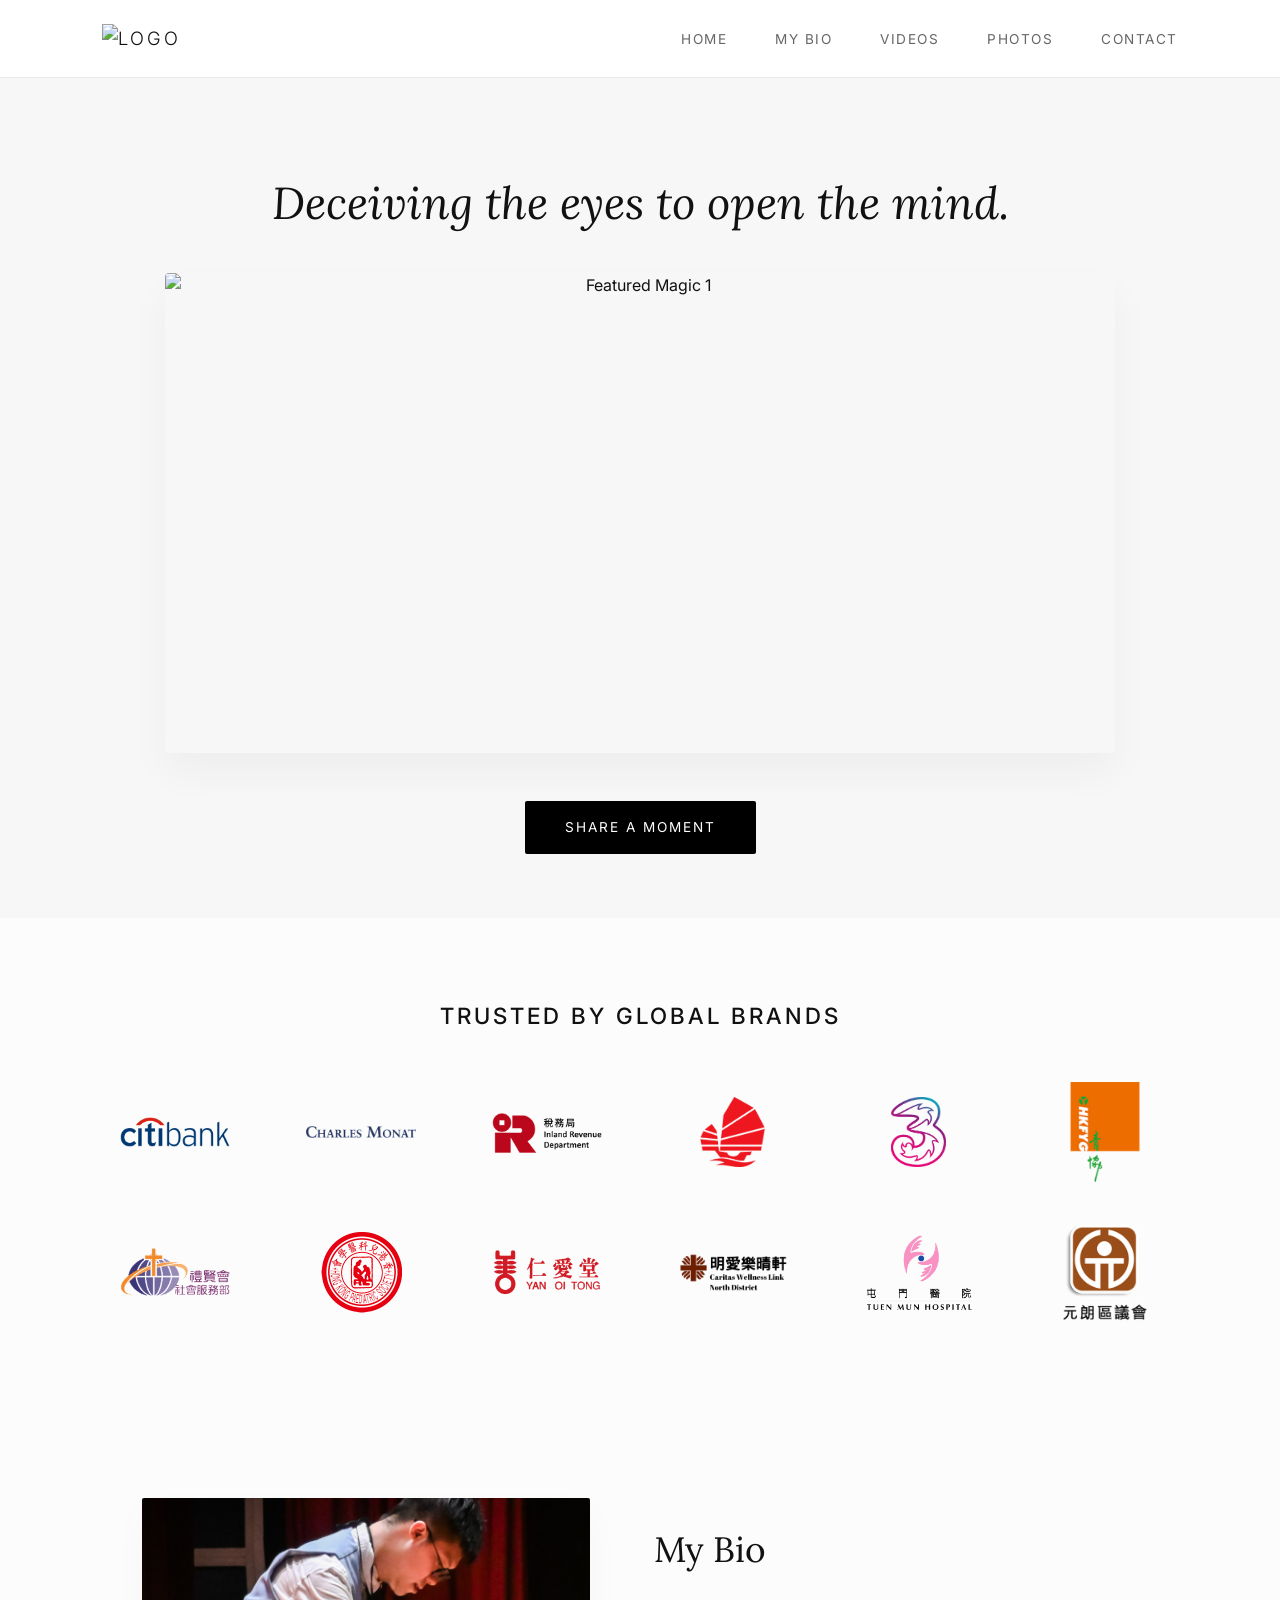
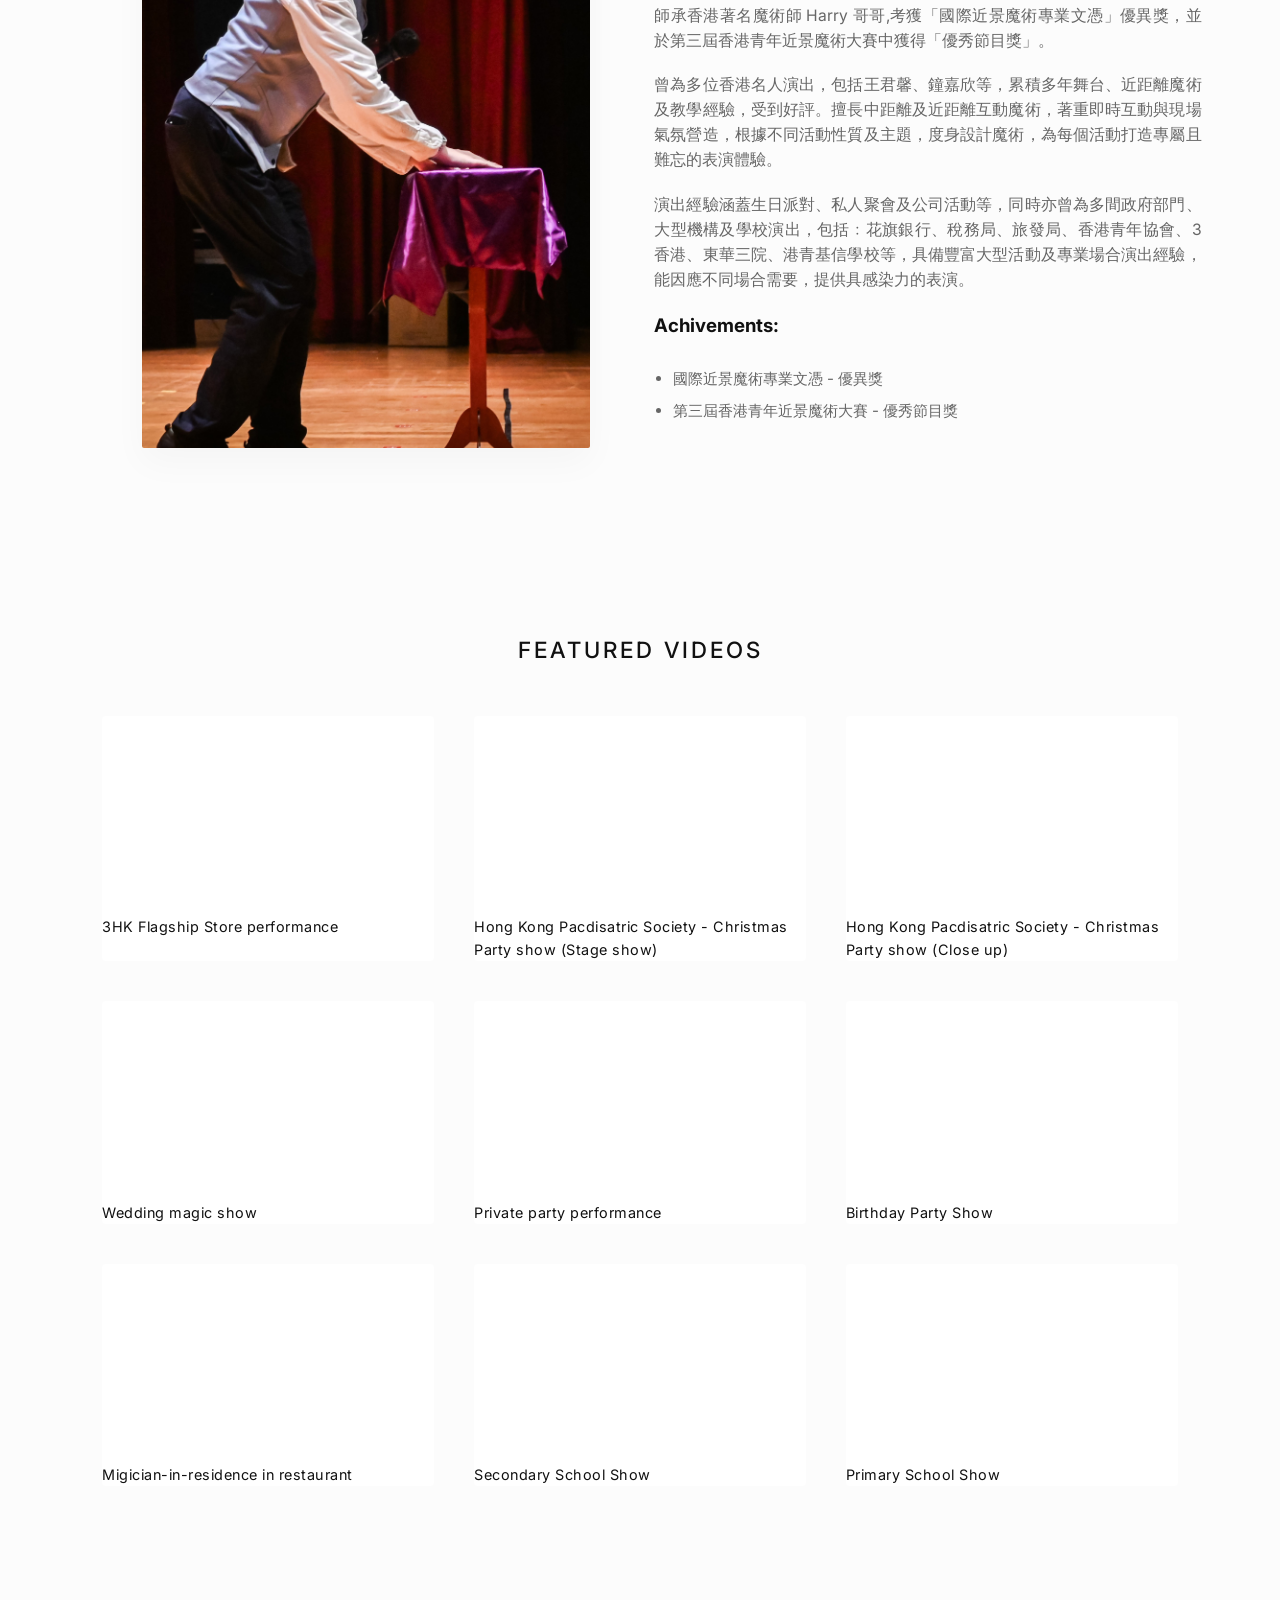
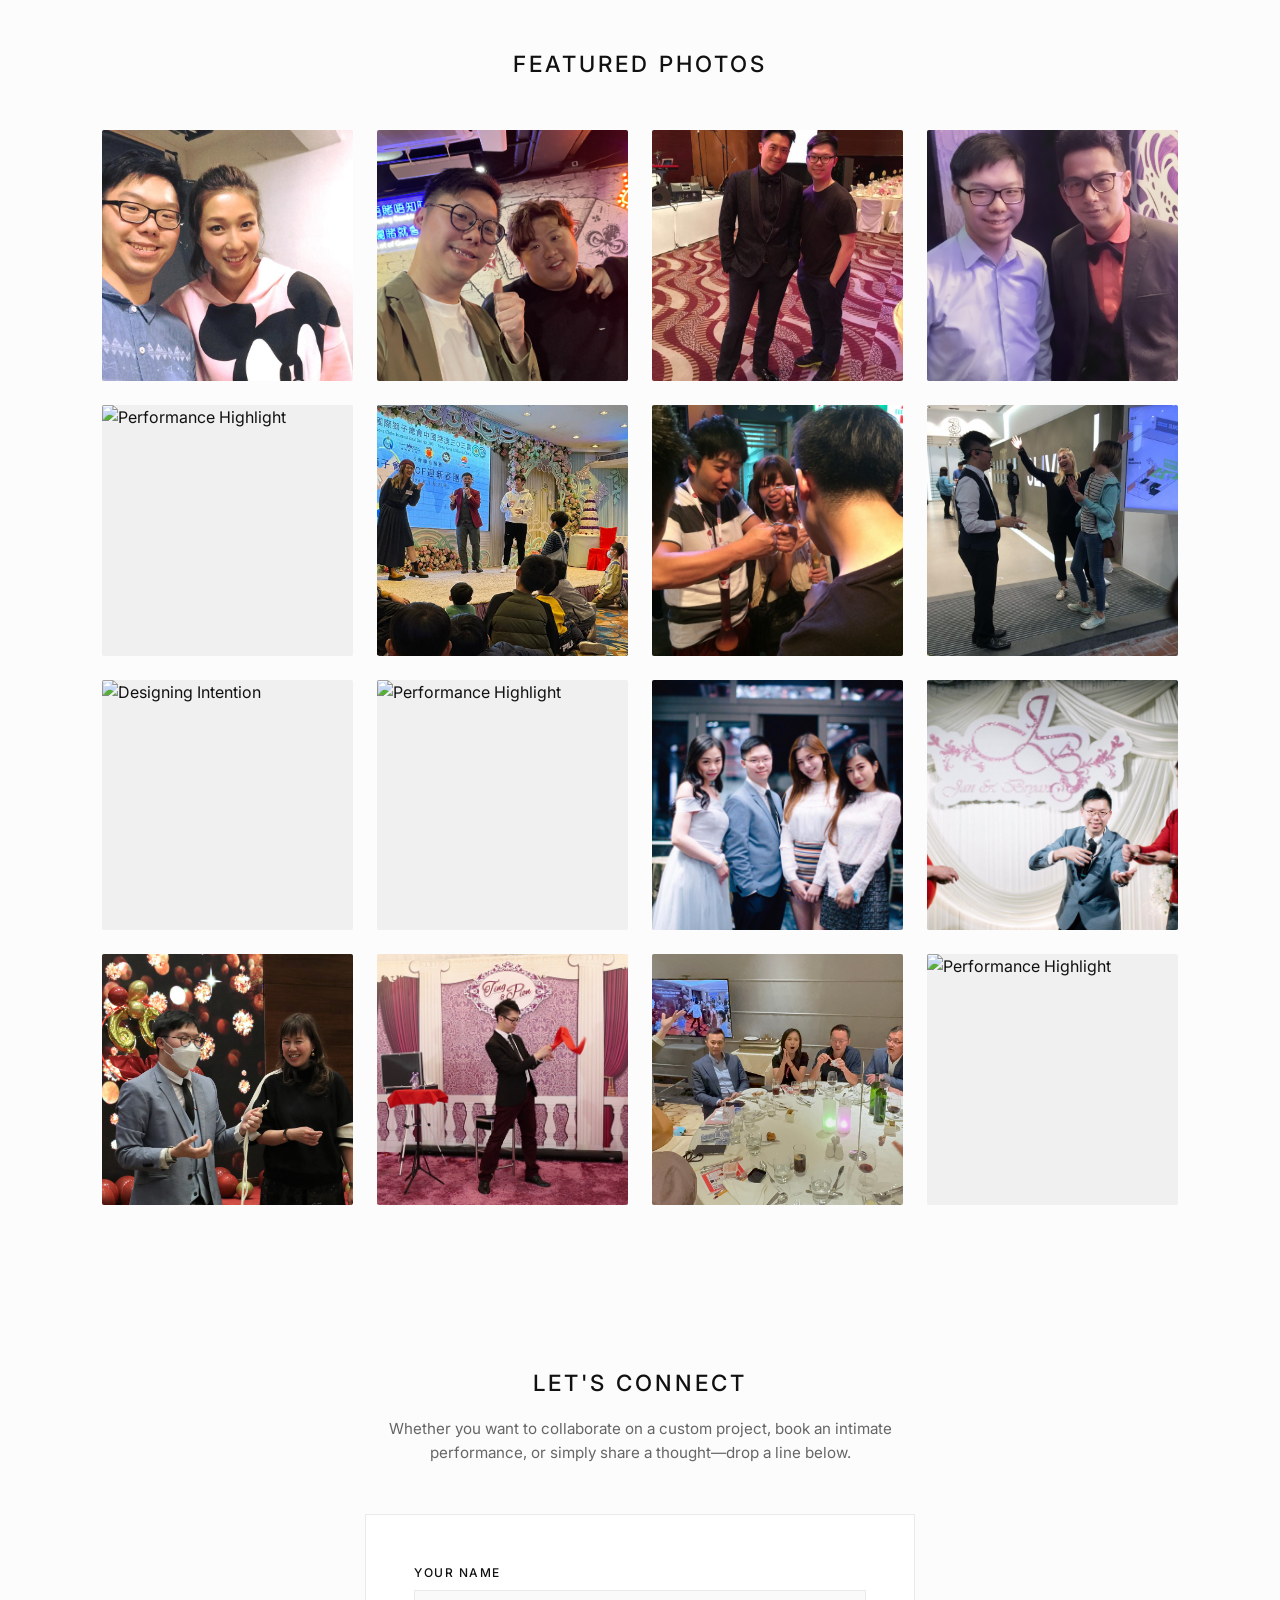
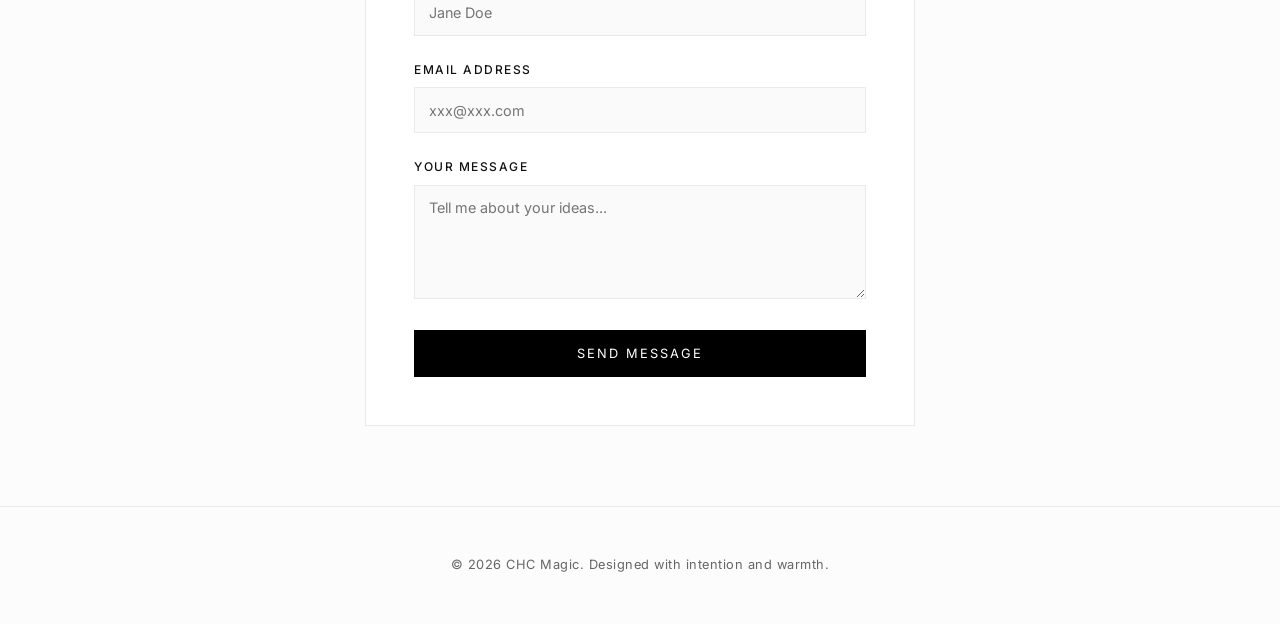
==== index.html @ f0ba1299 "Update index.html" ====
<!DOCTYPE html>
<html lang="en">
<head>
    <meta charset="UTF-8">
    <meta name="viewport" content="width=device-width, initial-scale=1.0">
    <title>CHC Magic | NICHOLAS CHAM</title>
    <link rel="preconnect" href="https://fonts.googleapis.com">
    <link rel="preconnect" href="https://fonts.gstatic.com" crossorigin>
    <link href="https://fonts.googleapis.com/css2?family=Inter:wght@300;400;500&family=Lora:ital,wght=0,400;0,500;1,400&display=swap" rel="stylesheet">
    
    <!-- Desktop Core Blueprint Styling File -->
    <link rel="stylesheet" href="sitecss.css">
    
    <!-- Mobile Viewport Override Sheet File (Loaded secondary) -->
    <link rel="stylesheet" href="responsive.css">
</head>
<body>

    <nav>
        <!-- Mobile Layout Drawer Trigger Button Component -->
        <div class="hamburger" onclick="toggleMenu()">
            <span></span>
            <span></span>
            <span></span>
        </div>

        <div class="logo-area">
            <img src="photo/brandlogo.png" alt="Logo" style="width:100%; height:60px; object-fit:contain;">
        </div>

        <ul id="navLinks">
            <li><a onclick="loadPage('home')">Home</a></li>
            <li><a onclick="loadPage('bio')">My Bio</a></li>
            <li><a onclick="loadPage('videos')">Videos</a></li>
            <li><a onclick="loadPage('photos')">Photos</a></li>
            <li><a onclick="loadPage('contact')">Contact</a></li>
        </ul>
    </nav>

    <!-- Main Dynamic Application Mounting Node Hook -->
    <main id="dynamic-body">
    </main>

    <footer>
        <p>&copy; 2026 CHC Magic. Designed with intention and warmth.</p>
    </footer>

    <script>
        // Single Page Architecture Dataset Collection
        const sections = {
            hero: `
                <section class="hero">
                    <h1>Deceiving the eyes to open the mind.</h1>
                    <div class="carousel-container">
                        <img src="photos/Cover 1.jpg" alt="Featured Magic 1" class="carousel-slide active">
                        <img src="photos/Cover 2.jpg" alt="Featured Magic 2" class="carousel-slide">
                        <img src="photos/Cover 3.jpg" alt="Featured Magic 3" class="carousel-slide">
                    </div>
                    <p><a onclick="loadPage('contact')" class="cta-btn" style="cursor:pointer;">Share a Moment</a></p>
                </section>
            `,
            clients: `
                <section class="clients-section">
                    <h2 class="section-title">Trusted by Global Brands</h2>
                    <div class="clients-grid">
                        <img src="photos/logo/citibank.png" alt="Citi" class="client-logo">
                        <img src="photos/logo/Charles Monat.png" alt="Swire" class="client-logo">
                        <img src="photos/logo/ird.png" alt="UBS" class="client-logo" style="height:65px">
                        <img src="photos/logo/tourismBoard.png" alt="Coca-Cola" class="client-logo" style="height:70px">
                        <img src="photos/logo/3hk.png" alt="Coca-Cola" class="client-logo" style="height:70px">
                        <img src="photos/logo/logoSquare.png" alt="Porsche" class="client-logo" style="height:100px">
                        <img src="photos/logo/ssd new.png" alt="Sun Hung Kai Properties" class="client-logo" style="height:60px">
                        <img src="photos/logo/hkps.png" alt="Fendi" class="client-logo" style="height:100px">
                        <img src="photos/logo/yan oi tong.png" alt="Fendi" class="client-logo" style="height:100px">
                        <img src="photos/logo/ming oi.png" alt="Fendi" class="client-logo" style="height:100px">
                        <img src="photos/logo/TM hospital.png" alt="Fendi" class="client-logo" style="height:100px">
                        <img src="photos/logo/yl.png" alt="Fendi" class="client-logo" style="height:100px">
                    </div>
                </section>
            `,
            bio: `
                <section class="about-section">
                    <div class="about-image-placeholder">
                        <img src="photos/bio.JPG" alt="bio" class="about-image">
                    </div>
                    <div class="about-content">
                        <h2>My Bio</h2>
                        <p>師承香港著名魔術師 Harry 哥哥,考獲「國際近景魔術專業文憑」優異獎，並於第三屆香港青年近景魔術大賽中獲得「優秀節目獎」。</p>
                        <p>曾為多位香港名人演出，包括王君馨、鐘嘉欣等，累積多年舞台、近距離魔術及教學經驗，受到好評。擅長中距離及近距離互動魔術，著重即時互動與現場氣氛營造，根據不同活動性質及主題，度身設計魔術，為每個活動打造專屬且難忘的表演體驗。</p>
                        <p>演出經驗涵蓋生日派對、私人聚會及公司活動等，同時亦曾為多間政府部門、大型機構及學校演出，包括﹕花旗銀行、稅務局、旅發局、香港青年協會、3香港、東華三院、港青基信學校等，具備豐富大型活動及專業場合演出經驗，能因應不同場合需要，提供具感染力的表演。</p>
                        <h3 style="padding-bottom: 10px;">Achivements:</h3>
                        <ul>
                            <li>國際近景魔術專業文憑 - 優異獎</li>
                            <li>第三屆香港青年近景魔術大賽 - 優秀節目獎</li>
                        </ul>
                    </div>
                </section>
            `,
            videos: `
                <section class="portfolio-section">
                    <h2 class="section-title">Featured Videos</h2>
                    <div class="video-grid">
                        <div class="video-item">
                            <div class="video-container">
                                <iframe src="https://www.youtube.com/embed/gj60OIgZX10?si=HJgCXDo2N9GgOPMX" frameborder="0" allowfullscreen></iframe>
                            </div>
                            <p class="video-title">3HK Flagship Store performance</p>
                        </div> 
                        <div class="video-item">
                            <div class="video-container">
                                <iframe src="https://www.youtube.com/embed/SRlKQ22aP2I?si=5W9bxKDlyfpOehR3" frameborder="0" allowfullscreen></iframe>
                            </div>
                            <p class="video-title">Hong Kong Pacdisatric Society - Christmas Party show (Stage show)</p>
                        </div>
                        <div class="video-item">
                            <div class="video-container">
                                <iframe src="https://www.youtube.com/embed/qFtGbcJNgPQ?si=-y_6_N_XTl56bzWq" frameborder="0" allowfullscreen></iframe>
                            </div>
                            <p class="video-title">Hong Kong Pacdisatric Society - Christmas Party show (Close up)</p>
                        </div>
                        <div class="video-item">
                            <div class="video-container">
                                <iframe src="https://www.youtube.com/embed/yUQVVnPW_hQ?si=Ucn9Bo6MVo925ArG" frameborder="0" allowfullscreen></iframe>
                            </div>
                            <p class="video-title">Wedding magic show</p>
                        </div>
                        <div class="video-item">
                            <div class="video-container">
                                <iframe src="https://www.youtube.com/embed/alkS1vls_t4?si=E02cZwfaOmbKZ_1O" frameborder="0" allowfullscreen></iframe>
                            </div>
                            <p class="video-title">Private party performance</p>
                        </div>
                        <div class="video-item">
                            <div class="video-container">
                                <iframe src="https://www.youtube.com/embed/C-Ho3N2O5LU?si=uPGqIBnLOVbZdltb" frameborder="0" allowfullscreen></iframe>
                            </div>
                            <p class="video-title">Birthday Party Show</p>
                        </div>
                        <div class="video-item">
                            <div class="video-container">
                                <iframe src="https://www.youtube.com/embed/kJ4luGvaczc?si=X9C-Ycq46eHr2jSe" frameborder="0" allowfullscreen></iframe>
                            </div>
                            <p class="video-title">Migician-in-residence in restaurant</p>
                        </div>
                        <div class="video-item">
                            <div class="video-container">
                                <iframe src="https://www.youtube.com/embed/nvW7g4E2G0M?si=885HgP-VgVJdm3KB" frameborder="0" allowfullscreen></iframe>
                            </div>
                            <p class="video-title">Secondary School Show</p>
                        </div>
                        <div class="video-item">
                            <div class="video-container">
                                <iframe src="https://www.youtube.com/embed/euHOD8XNk3k?si=a_vNPUliEQU0PyAD" frameborder="0" allowfullscreen></iframe>
                            </div>
                            <p class="video-title">Primary School Show</p>
                        </div>
                    </div>
                </section>
            `,
            photos: `
                <section class="portfolio-section">
                    <h2 class="section-title">Featured Photos</h2>
                    <div class="photo-square-grid">
                        <img src="photos/Cover 3.jpg" class="square-thumb" onclick="openPopup(this.src)" alt="Performance Highlight">
                        <img src="photos/IMG_6055.JPG" class="square-thumb" onclick="openPopup(this.src)" alt="Performance Highlight">
                        <img src="photos/IMG_8424.JPG" class="square-thumb" onclick="openPopup(this.src)" alt="Performance Highlight">                        
                        <img src="photos/artist.png" class="square-thumb" onclick="openPopup(this.src)" alt="Performance Highlight">
                        <img src="photos/IMG_0125.JPG" class="square-thumb" onclick="openPopup(this.src)" alt="Performance Highlight">
                        <img src="photos/lion clubs.JPG" class="square-thumb" onclick="openPopup(this.src)" alt="Performance Highlight">
                        <img src="photos/068.JPG" class="square-thumb" onclick="openPopup(this.src)" alt="Prop Architecture">
                        <img src="photos/3hk.jpg" class="square-thumb" onclick="openPopup(this.src)" alt="The Five Senses">
                        <img src="photos/DSC_6750.jpg" class="square-thumb" onclick="openPopup(this.src)" alt="Designing Intention">
                        <img src="photos/DSC_6759.jpg" class="square-thumb" onclick="openPopup(this.src)" alt="Performance Highlight">
                        <img src="photos/IMG_3948.JPG" class="square-thumb" onclick="openPopup(this.src)" alt="Prop Architecture">
                        <img src="photos/Cover 2.jpg" class="square-thumb" onclick="openPopup(this.src)" alt="The Five Senses">
                        <img src="photos/Selected_1.JPG" class="square-thumb" onclick="openPopup(this.src)" alt="Designing Intention">
                        <img src="photos/wedding.png" class="square-thumb" onclick="openPopup(this.src)" alt="Performance Highlight">
                        <img src="photos/IMG_6168.JPG" class="square-thumb" onclick="openPopup(this.src)" alt="Performance Highlight">                       
                        <img src="photos/Cover 1.jpg" class="square-thumb" onclick="openPopup(this.src)" alt="Performance Highlight">
                    </div>
                </section>
            `,
            contact: `
                <section class="contact-section">
                    <h2 class="section-title">Let's Connect</h2>
                    <p class="section-subtitle">Whether you want to collaborate on a custom project, book an intimate performance, or simply share a thought—drop a line below.</p>
                    <div class="contact-form">
                        <form action="https://api.web3forms.com/submit" method="POST">
                            <input type="hidden" name="access_key" value="8a30c7ea-1ac6-45f8-8515-87f23bcebae4">
                            <input type="hidden" name="subject" value="New Contact Form Submission - CHC Magic">
                            <div class="form-group">
                                <label for="name">YOUR NAME</label>
                                <input type="text" id="name" name="name" required placeholder="Jane Doe">
                            </div>
                            <div class="form-group">
                                <label for="email">EMAIL ADDRESS</label>
                                <input type="email" id="email" name="email" required placeholder="xxx@xxx.com">
                            </div>
                            <div class="form-group">
                                <label for="message">YOUR MESSAGE</label>
                                <textarea id="message" name="message" rows="5" required placeholder="Tell me about your ideas..."></textarea>
                            </div>
                            <button type="submit" class="submit-btn">Send Message</button>
                        </form>
                    </div>
                </section>
            `
        };

        const pageContent = {
            home: sections.hero + sections.clients + sections.bio + sections.videos + sections.photos + sections.contact,
            bio: sections.bio,
            videos: sections.videos,
            photos: sections.photos,
            contact: sections.contact
        };

        let carouselTimer = null;

        function startCarousel() {
            if (carouselTimer) clearInterval(carouselTimer);
            const slides = document.querySelectorAll('.carousel-slide');
            if (slides.length === 0) return; 
            let currentSlide = 0;
            carouselTimer = setInterval(() => {
                slides[currentSlide].classList.remove('active');
                currentSlide = (currentSlide + 1) % slides.length;
                slides[currentSlide].classList.add('active');
            }, 5000);
        }

        function toggleMenu() {
            document.getElementById('navLinks').classList.toggle('active');
        }

        function loadPage(pageName) {
            const bodyContainer = document.getElementById('dynamic-body');
            const navLinks = document.getElementById('navLinks');
            
            if (navLinks) navLinks.classList.remove('active');
            if (carouselTimer) { clearInterval(carouselTimer); carouselTimer = null; }
            
            bodyContainer.classList.add('fade-out');
            setTimeout(() => {
                bodyContainer.innerHTML = pageContent[pageName];
                bodyContainer.classList.remove('fade-out');
                window.scrollTo({ top: 0, behavior: 'smooth' });
                if (pageName === 'home') startCarousel();
            }, 300);
        }

        window.onload = function() {
            document.getElementById('dynamic-body').innerHTML = pageContent.home;
            startCarousel();
        };
    </script>

    <!-- Modal Popup Node Overlay Component -->
    <div id="simpleModal" class="simple-modal" onclick="closePopup()">
        <span class="modal-close">&times;</span>
        <img id="modalTargetImg" src="" alt="Enlarged View">
    </div>

    <script>
        function openPopup(imageSrc) {
            document.getElementById('modalTargetImg').src = imageSrc;
            document.getElementById('simpleModal').style.display = 'flex';
        }
        function closePopup() {
            document.getElementById('simpleModal').style.display = 'none';
        }
    </script>
</body>
</html>
---- sitecss.css ----
/* ==========================================================================
   Premium Design Variables & Foundation (Henry Harrius Inspired)
   ========================================================================== */
:root {
    --bg-main: #fcfcfc;
    --card-bg: #ffffff;
    --text-main: #111111;
    --text-muted: #666666;
    --accent: #000000;
    --border-color: #eaeaea;
    --font-sans: 'Inter', sans-serif;
    --font-serif: 'Lora', serif;
}

* {
    margin: 0;
    padding: 0;
    box-sizing: border-box;
}

body {
    font-family: var(--font-sans);
    background-color: var(--bg-main);
    color: var(--text-main);
    line-height: 1.6;
    -webkit-font-smoothing: antialiased;
}

/* ==========================================================================
   Navigation Bar (Clean Desktop Mode)
   ========================================================================== */
nav {
    display: flex;
    justify-content: space-between;
    align-items: center;
    padding: 1.5rem 8%;
    background-color: var(--card-bg);
    border-bottom: 1px solid var(--border-color);
    position: sticky;
    top: 0;
    z-index: 999;
}

.logo-area {
    font-family: var(--font-sans);
    font-size: 1.15rem;
    letter-spacing: 3px;
    font-weight: 300;
    text-transform: uppercase;
    color: var(--text-main);
}

.logo-area strong {
    font-weight: 600;
}

nav ul {
    display: flex;
    list-style: none;
    gap: 3rem;
}

nav ul li a {
    text-decoration: none;
    color: var(--text-muted);
    font-size: 0.85rem;
    font-weight: 400;
    text-transform: uppercase;
    letter-spacing: 1.5px;
    transition: color 0.3s ease;
    cursor: pointer;
}

nav ul li a:hover {
    color: var(--accent);
}

/* ==========================================================================
   Hero & Interactive Showcase Section
   ========================================================================== */
.hero {
    padding: 6rem 10% 4rem 10%;
    text-align: center;
    background-color: #f7f7f7;
}

.hero h1 {
    font-family: var(--font-serif);
    font-size: 2.8rem;
    font-weight: 400;
    font-style: italic;
    color: var(--text-main);
    max-width: 800px;
    margin: 0 auto 2.5rem auto;
    line-height: 1.3;
}

.carousel-container {
    position: relative;
    width: 100%;
    max-width: 950px;
    height: 480px;
    margin: 0 auto 3rem auto;
    overflow: hidden;
    border-radius: 4px;
    box-shadow: 0 20px 40px rgba(0,0,0,0.04);
}

.carousel-slide {
    position: absolute;
    top: 0;
    left: 0;
    width: 100%;
    height: 100%;
    object-fit: cover;
    opacity: 0;
    transition: opacity 1s ease-in-out;
}

.carousel-slide.active {
    opacity: 1;
}

.cta-btn {
    display: inline-block;
    padding: 1rem 2.5rem;
    background-color: var(--accent);
    color: #ffffff;
    text-decoration: none;
    font-size: 0.85rem;
    text-transform: uppercase;
    letter-spacing: 2px;
    border-radius: 2px;
    transition: background-color 0.3s ease, transform 0.2s ease;
}

.cta-btn:hover {
    background-color: #222222;
    transform: translateY(-1px);
}

/* ==========================================================================
   Grids & Content Elements (Dynamic Inner Views)
   ========================================================================== */
.section-title {
    text-align: center;
    font-family: var(--font-sans);
    font-weight: 500;
    font-size: 1.4rem;
    letter-spacing: 3px;
    text-transform: uppercase;
    margin-bottom: 3rem;
    position: relative;
}

.portfolio-section, .clients-section, .contact-section {
    padding: 5rem 8%;
    max-width: 1300px;
    margin: 0 auto;
}

/* Video Showcase Grid Layout */
.video-grid {
    display: grid;
    grid-template-columns: repeat(3, 1fr);
    gap: 2.5rem;
}

.video-item {
    background: var(--card-bg);
    border-radius: 4px;
    overflow: hidden;
    transition: transform 0.3s ease;
}

.video-container {
    position: relative;
    width: 100%;
    padding-top: 56.25%; /* 16:9 Aspect Ratio */
}

.video-container iframe {
    position: absolute;
    top: 0;
    left: 0;
    width: 100%;
    height: 100%;
    border-radius: 2px;
}

.video-title {
    font-size: 0.9rem;
    color: var(--text-main);
    margin-top: 0.8rem;
    font-weight: 400;
    letter-spacing: 0.5px;
}

/* Premium Square Photo Grid (Harrius Shop Style) */
.photo-square-grid {
    display: grid;
    grid-template-columns: repeat(4, 1fr);
    gap: 1.5rem;
}

.square-thumb {
    width: 100%;
    aspect-ratio: 1 / 1;
    object-fit: cover;
    background-color: #f0f0f0;
    cursor: pointer;
    transition: opacity 0.3s ease, transform 0.4s ease;
    border-radius: 2px;
}

.square-thumb:hover {
    opacity: 0.9;
    transform: scale(1.01);
}

/* Trusted Client Logos Bar */
.clients-grid {
    display: grid;
    grid-template-columns: repeat(6, 1fr);
    gap: 2.5rem;
    align-items: center;
    justify-items: center;
}

.client-logo {
    width: 100%;
    max-width: 110px;
    height: 45px;
    object-fit: contain;
    transition: all 0.3s ease;
}

.client-logo:hover {
    filter: grayscale(0%);
    opacity: 1;
}

/* Premium Bio Layout */
.about-section {
    display: grid;
    grid-template-columns: 45% 55%;
    gap: 4rem;
    padding: 6rem 8%;
    max-width: 1200px;
    margin: 0 auto;
    align-items: center;
    box-sizing: border-box;
}

.about-content {
    width: 100%;
    word-wrap: break-word;
    word-break: break-all;
}

.about-image {
    width: 100%;
    height: auto;
    max-height: 550px;
    object-fit: cover;
    border-radius: 2px;
    box-shadow: 0 15px 35px rgba(0,0,0,0.03);
}

.about-content h2 {
    font-family: var(--font-serif);
    font-size: 2.2rem;
    font-weight: 400;
    margin-bottom: 1.5rem;
}

.about-content p {
    color: var(--text-muted);
    font-size: 0.98rem;
    margin-bottom: 1.2rem;
    text-align: justify;
}

.about-content ul {
    margin-top: 1rem;
    padding-left: 1.2rem;
    color: var(--text-muted);
    font-size: 0.95rem;
}

.about-content li {
    margin-bottom: 0.5rem;
}

/* Minimalist Contact Engine Base */
.section-subtitle {
    text-align: center;
    color: var(--text-muted);
    max-width: 600px;
    margin: -2rem auto 3rem auto;
    font-size: 0.95rem;
}

.contact-form {
    max-width: 550px;
    margin: 0 auto;
    background: var(--card-bg);
    padding: 3rem;
    border: 1px solid var(--border-color);
}

.form-group {
    margin-bottom: 1.5rem;
}

.form-group label {
    display: block;
    font-size: 0.75rem;
    letter-spacing: 1.5px;
    font-weight: 500;
    margin-bottom: 0.5rem;
    color: var(--text-main);
}

.form-group input, .form-group textarea {
    width: 100%;
    padding: 0.85rem;
    border: 1px solid var(--border-color);
    font-family: var(--font-sans);
    font-size: 0.9rem;
    background-color: #fafafa;
    border-radius: 0;
    transition: border-color 0.2s ease;
}

.form-group input:focus, .form-group textarea:focus {
    outline: none;
    border-color: var(--accent);
    background-color: #ffffff;
}

.submit-btn {
    width: 100%;
    padding: 1rem;
    background-color: var(--accent);
    color: white;
    border: none;
    font-family: var(--font-sans);
    font-size: 0.8rem;
    text-transform: uppercase;
    letter-spacing: 2px;
    cursor: pointer;
    transition: background-color 0.3s ease;
}

.submit-btn:hover {
    background-color: #222222;
}

/* ==========================================================================
   Single-Page App Transitions & Overlays
   ========================================================================== */
#dynamic-body {
    transition: opacity 0.3s ease-in-out;
    opacity: 1;
}

#dynamic-body.fade-out {
    opacity: 0;
}

footer {
    text-align: center;
    padding: 3rem 0;
    border-top: 1px solid var(--border-color);
    font-size: 0.8rem;
    color: var(--text-muted);
    letter-spacing: 0.5px;
}

/* Image Popup Modal */
.simple-modal {
    display: none;
    position: fixed;
    top: 0;
    left: 0;
    width: 100%;
    height: 100%;
    background-color: rgba(255, 255, 255, 0.98);
    z-index: 2000;
    justify-content: center;
    align-items: center;
}

.simple-modal img {
    max-width: 85%;
    max-height: 85%;
    object-fit: contain;
    box-shadow: 0 20px 50px rgba(0,0,0,0.08);
}

.modal-close {
    position: absolute;
    top: 2rem;
    right: 2.5rem;
    font-size: 2rem;
    color: var(--text-main);
    cursor: pointer;
}
---- responsive.css ----
/* ==========================================================================
   Mobile Hamburger Trigger UI Component
   ========================================================================== */
.hamburger {
    display: none;
    flex-direction: column;
    cursor: pointer;
    gap: 5px;
    z-index: 1001;
    padding: 5px;
}

.hamburger span {
    display: block;
    width: 22px;
    height: 2px;
    background-color: #111111;
    transition: all 0.3s ease;
}

/* ==========================================================================
   Responsive Tablet Form Factors (Down to 992px)
   ========================================================================== */
@media (max-width: 992px) {
    nav {
        padding: 1.5rem 5%;
    }
    .video-grid {
        grid-template-columns: repeat(2, 1fr);
        gap: 2rem;
    }
    .photo-square-grid {
        grid-template-columns: repeat(3, 1fr);
        gap: 1rem;
    }
    .clients-grid {
        grid-template-columns: repeat(4, 1fr);
        gap: 2rem;
    }
    .about-section {
        grid-template-columns: 1fr;
        gap: 3rem;
        padding: 4rem 5%;
    }
    .about-image {
        max-height: 400px;
    }
}

/* ==========================================================================
   Responsive Smartphone Viewports (Down to 768px)
   ========================================================================== */
@media (max-width: 768px) {
    nav { 
        padding: 1.2rem 5% !important; 
        flex-direction: row !important; 
        justify-content: space-between !important;
        align-items: center !important;
        position: relative;
    }
    
    .hamburger {
        display: flex !important;
    }

    /* Centers the main brand typography perfectly inside the header navbar */
    .logo-area {
        position: absolute;
        left: 50%;
        transform: translateX(-50%);
        margin: 0 !important;
    }

    /* Clean mobile dropdown navigation panel configuration */
    nav ul {
        display: none;
        flex-direction: column !important;
        position: absolute;
        top: 100%;
        left: 0;
        width: 100%;
        background-color: #ffffff;
        box-shadow: 0 15px 25px rgba(0, 0, 0, 0.03);
        padding: 1.5rem 0 !important;
        gap: 1.5rem !important;
        z-index: 1000;
        border-top: 1px solid #f5f5f5;
        box-sizing: border-box;
    }

    /* Activated state injected by single-page application framework script */
    nav ul.active {
        display: flex !important;
    }

    nav ul li {
        width: 100%;
        text-align: center;
    }
    
    nav ul li a {
        font-size: 0.8rem !important;
    }

    .hero {
        padding: 4rem 5% 3rem 5%;
    }

    .hero h1 { 
        font-size: 1.9rem !important; 
    }
    
    .carousel-container {
        height: 280px !important;
    }
    
    .portfolio-section, .clients-section, .contact-section {
        padding: 4rem 5%;
    }
    
    .clients-grid {
        grid-template-columns: repeat(3, 1fr) !important;
        gap: 1.5rem !important;
    }
    
    .contact-form {
        padding: 2rem 1.5rem;
    }
}

/* ==========================================================================
   Compact Mobile Viewports (Down to 480px)
   ========================================================================== */
@media (max-width: 480px) {
    .hero h1 { 
        font-size: 1.6rem !important; 
    }
    .video-grid, .photo-square-grid {
        grid-template-columns: 1fr !important;
        gap: 1.5rem !important;
    }
    .clients-grid {
        grid-template-columns: repeat(2, 1fr) !important;
    }
}
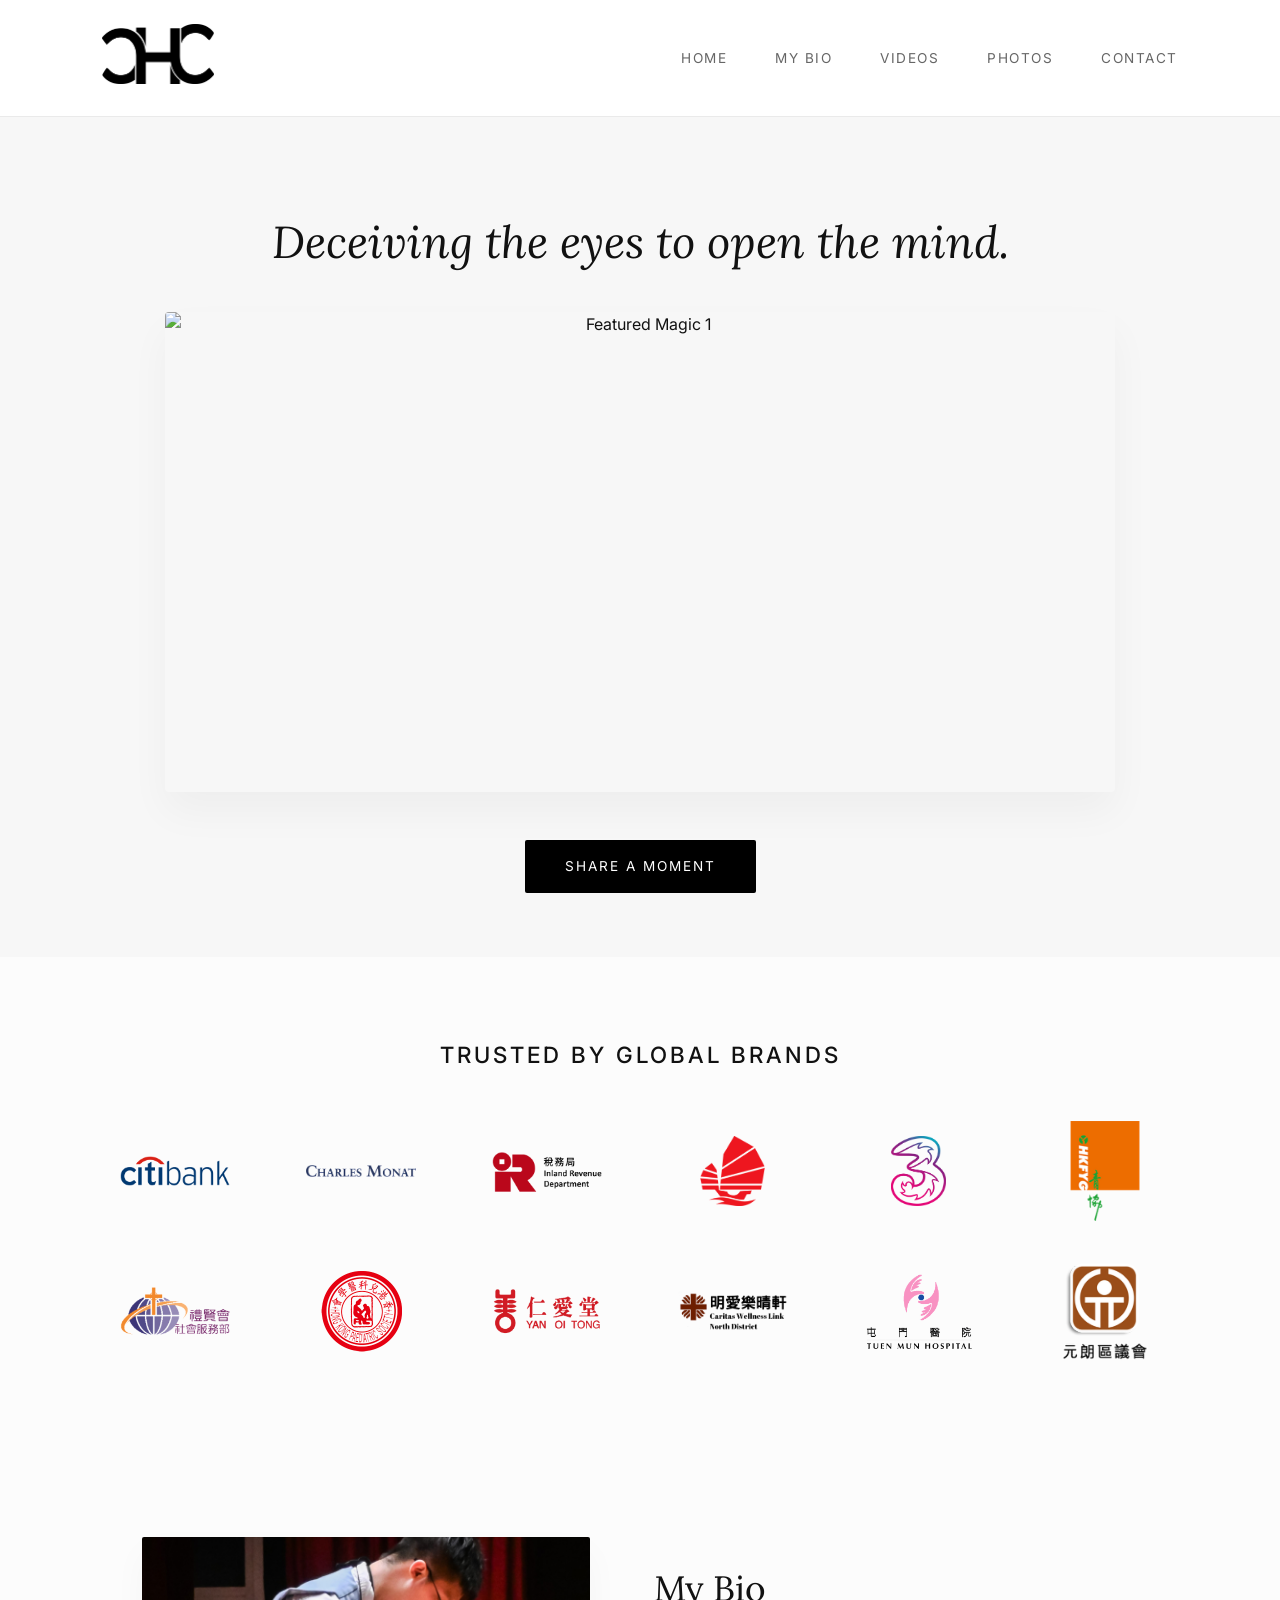
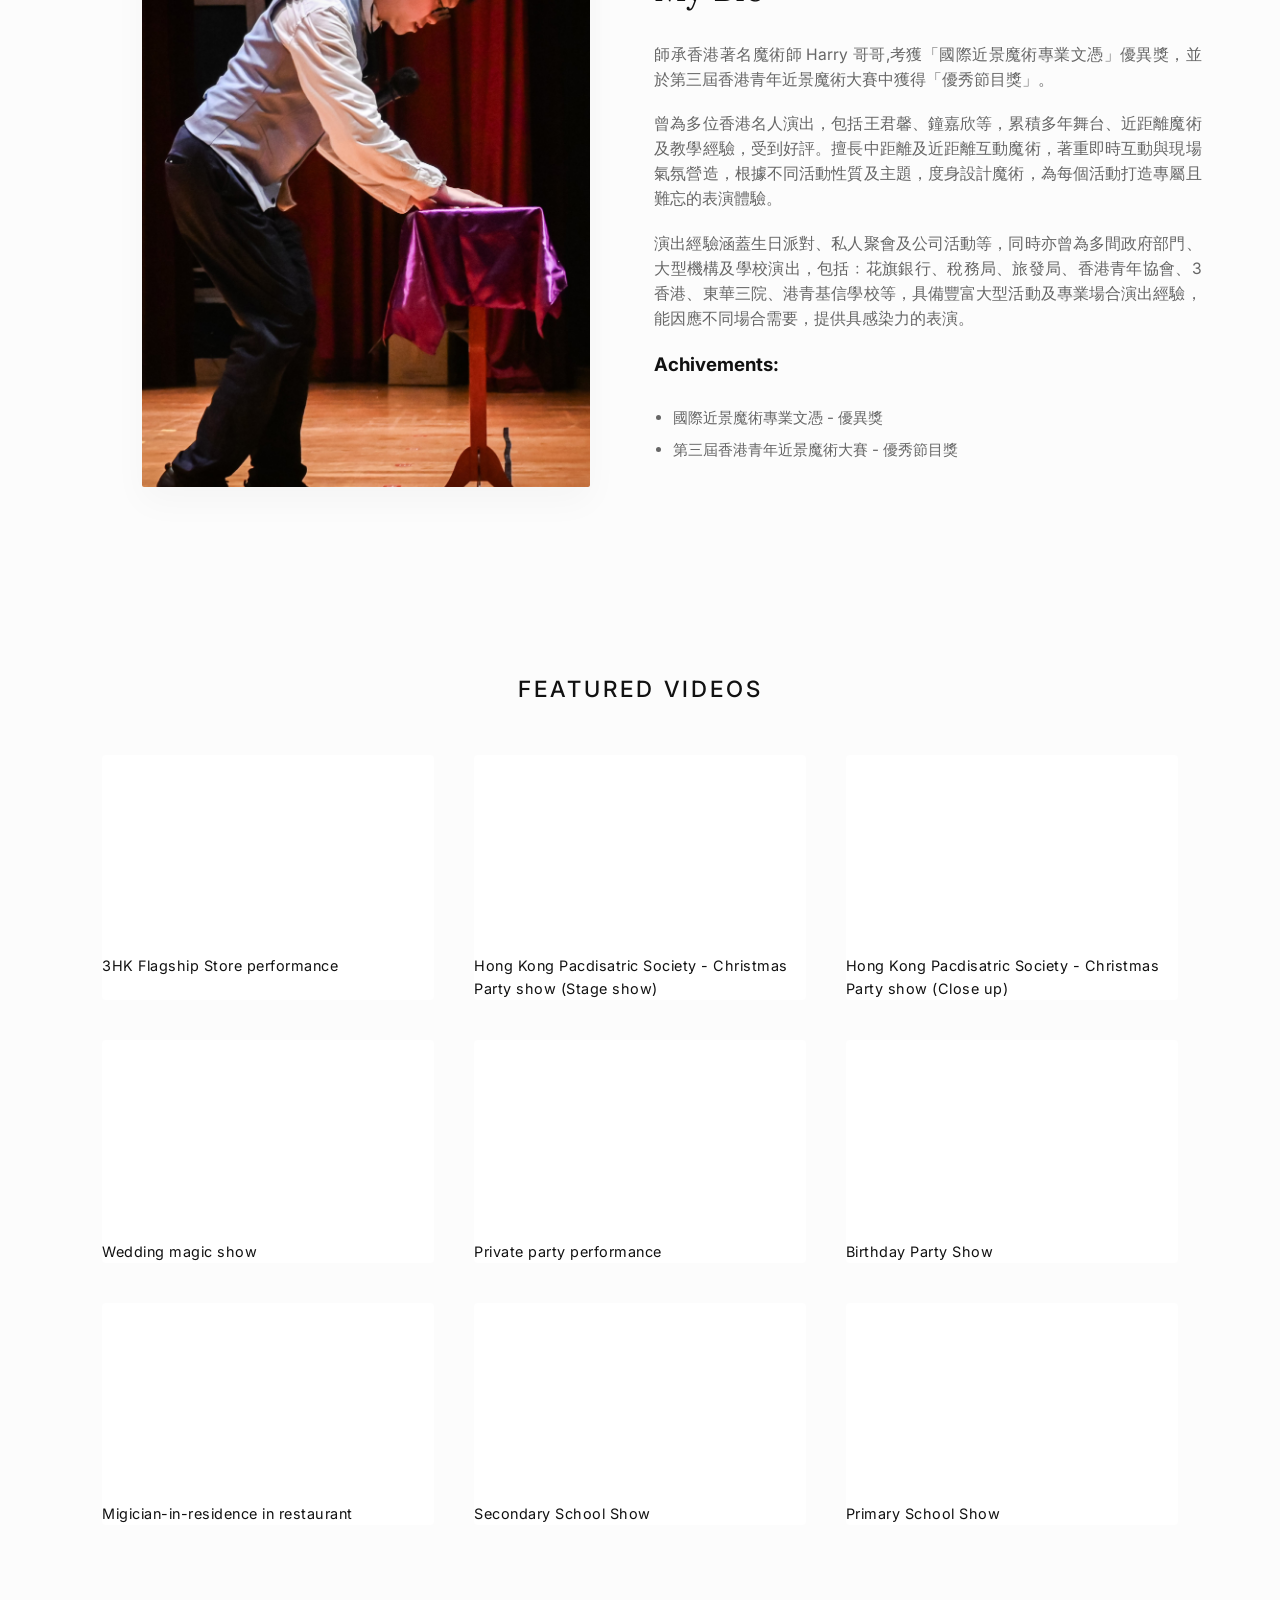
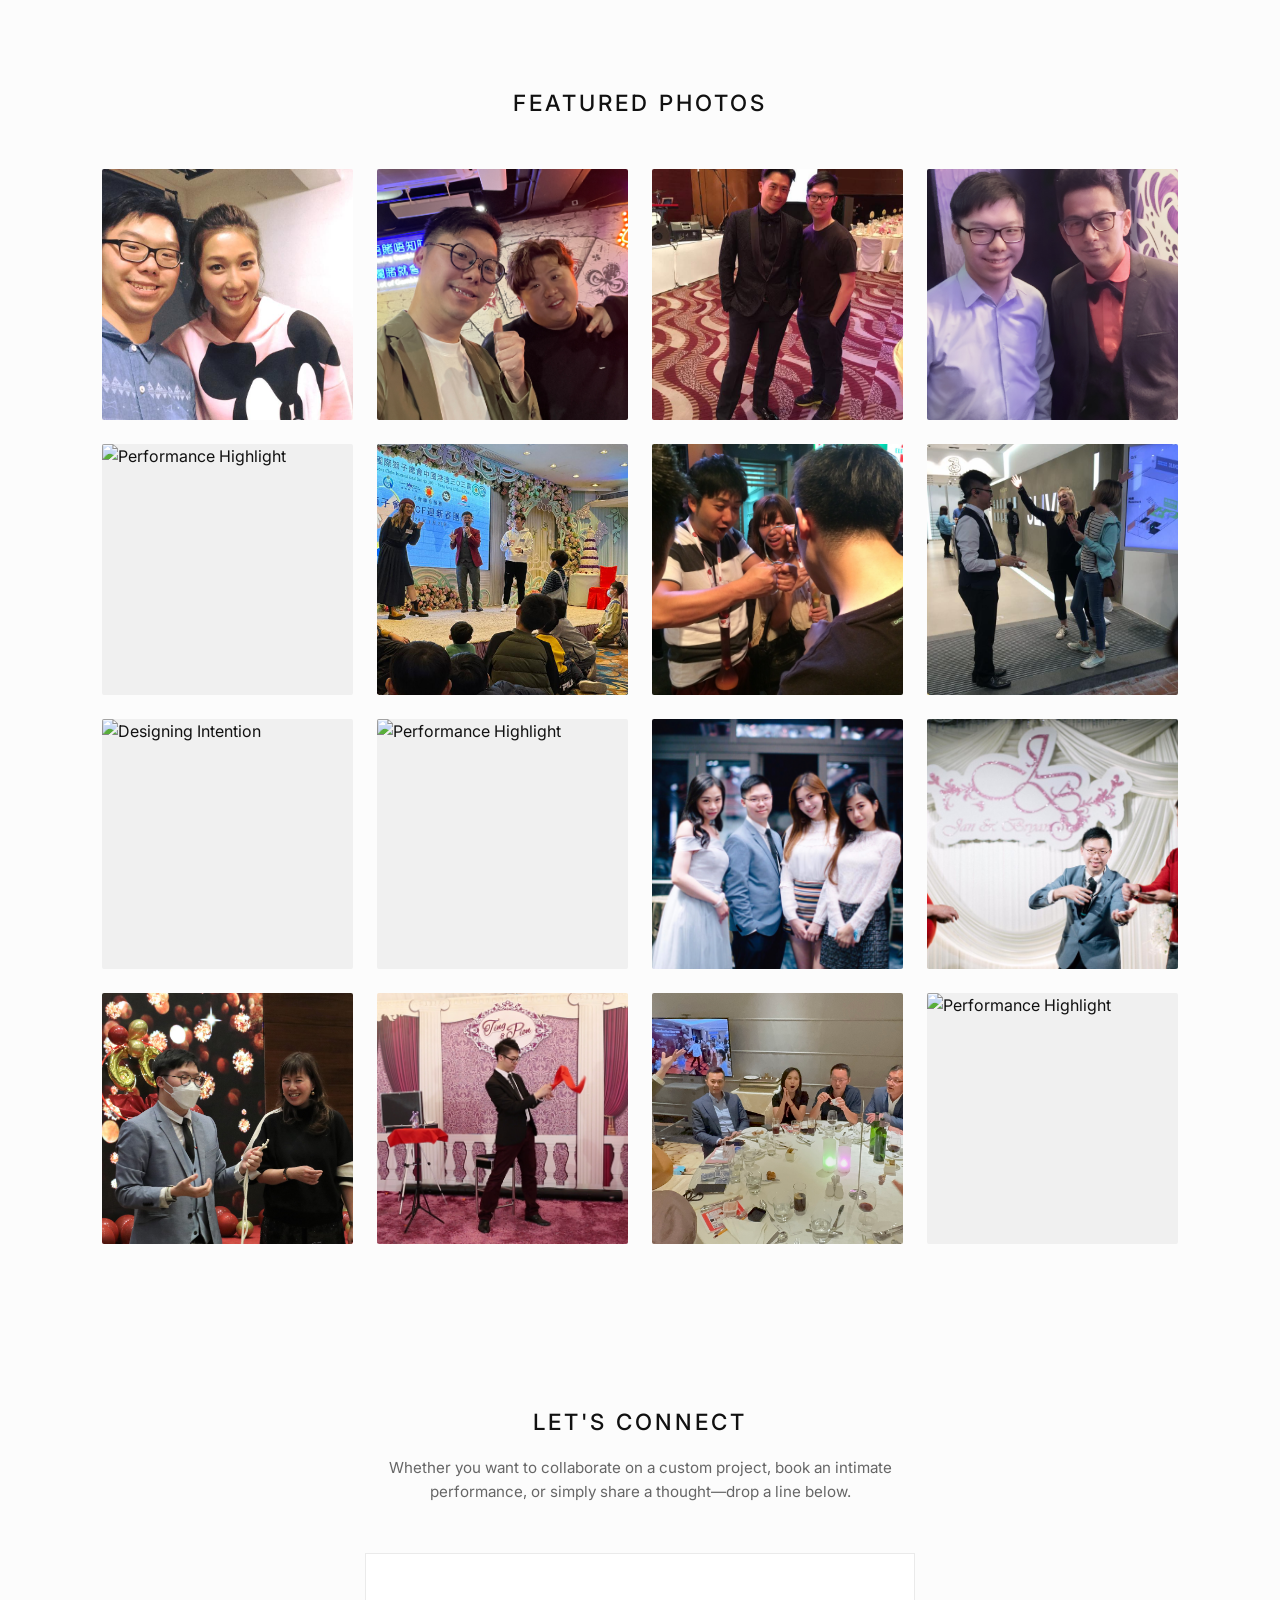
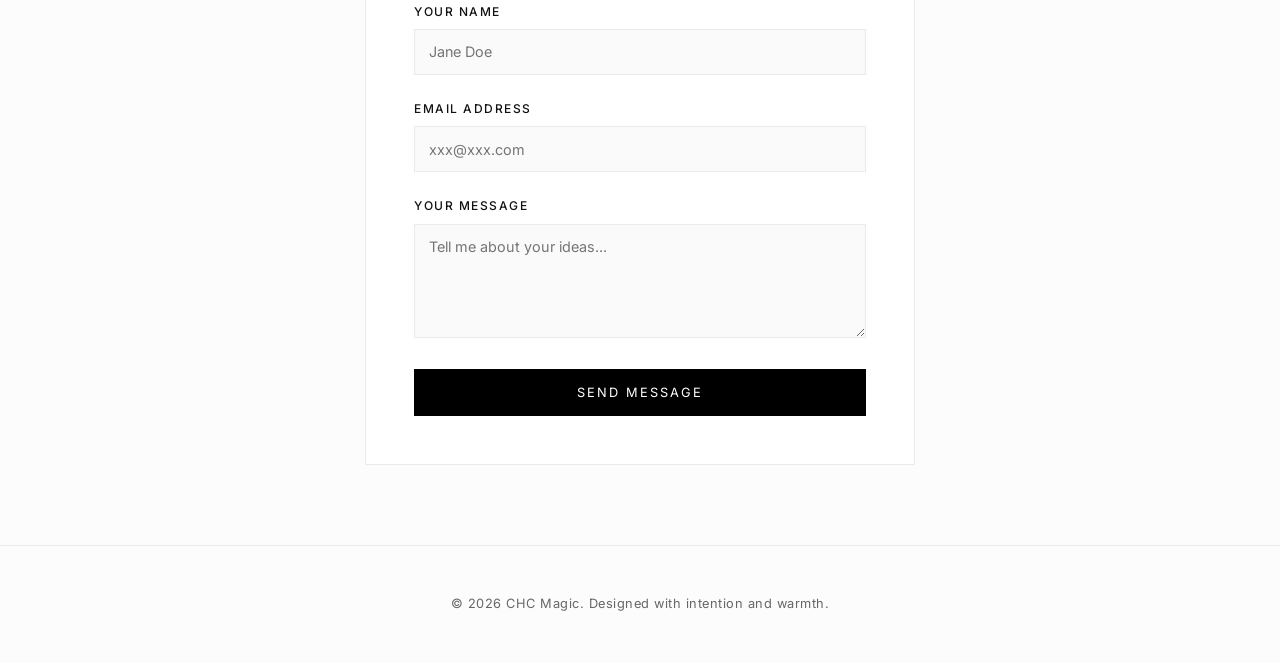
==== commit b1a9465e: "Update index.html" ====
--- a/index.html
+++ b/index.html
@@ -25,7 +25,7 @@
         </div>
 
         <div class="logo-area">
-            <img src="photo/brandlogo.png" alt="Logo" style="width:100%; height:60px; object-fit:contain;">
+            <img src="photos/brandlogo.png" alt="Logo" style="width:100%; height:60px; object-fit:contain;">
         </div>
 
         <ul id="navLinks">
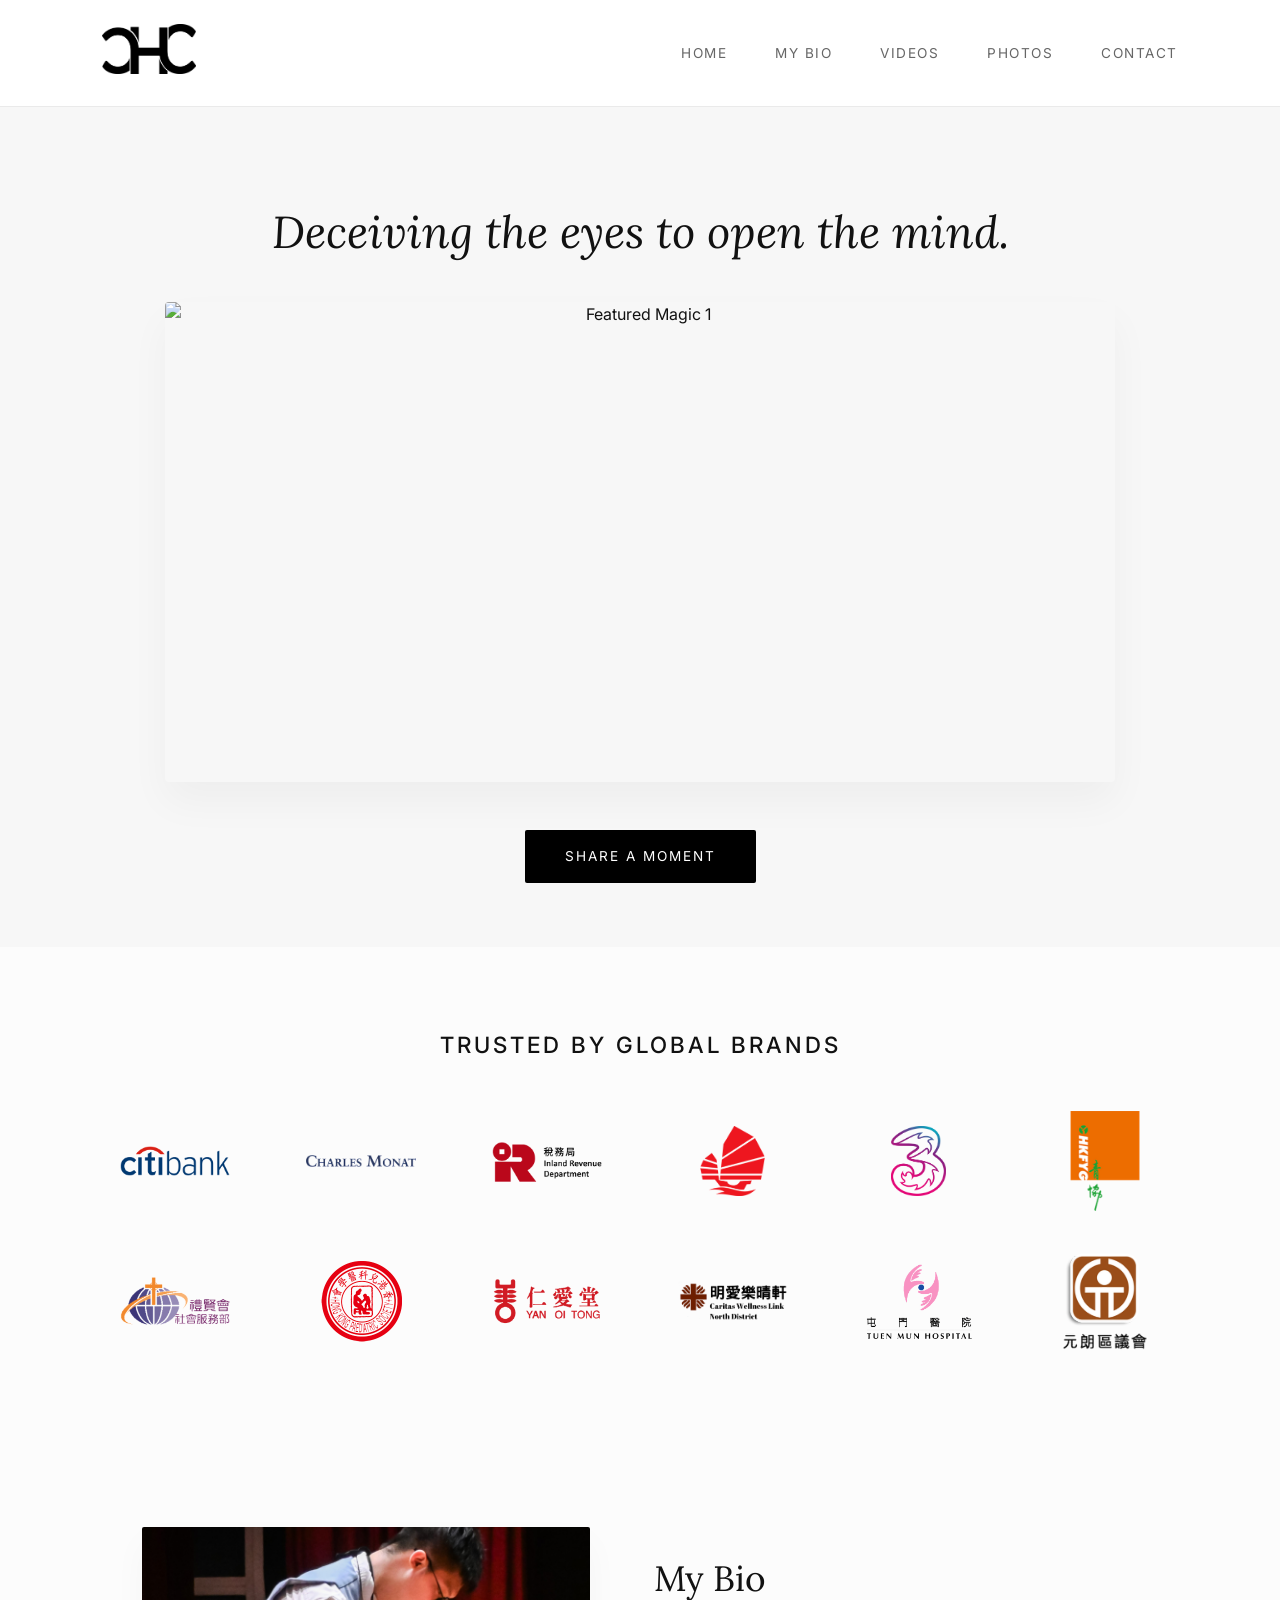
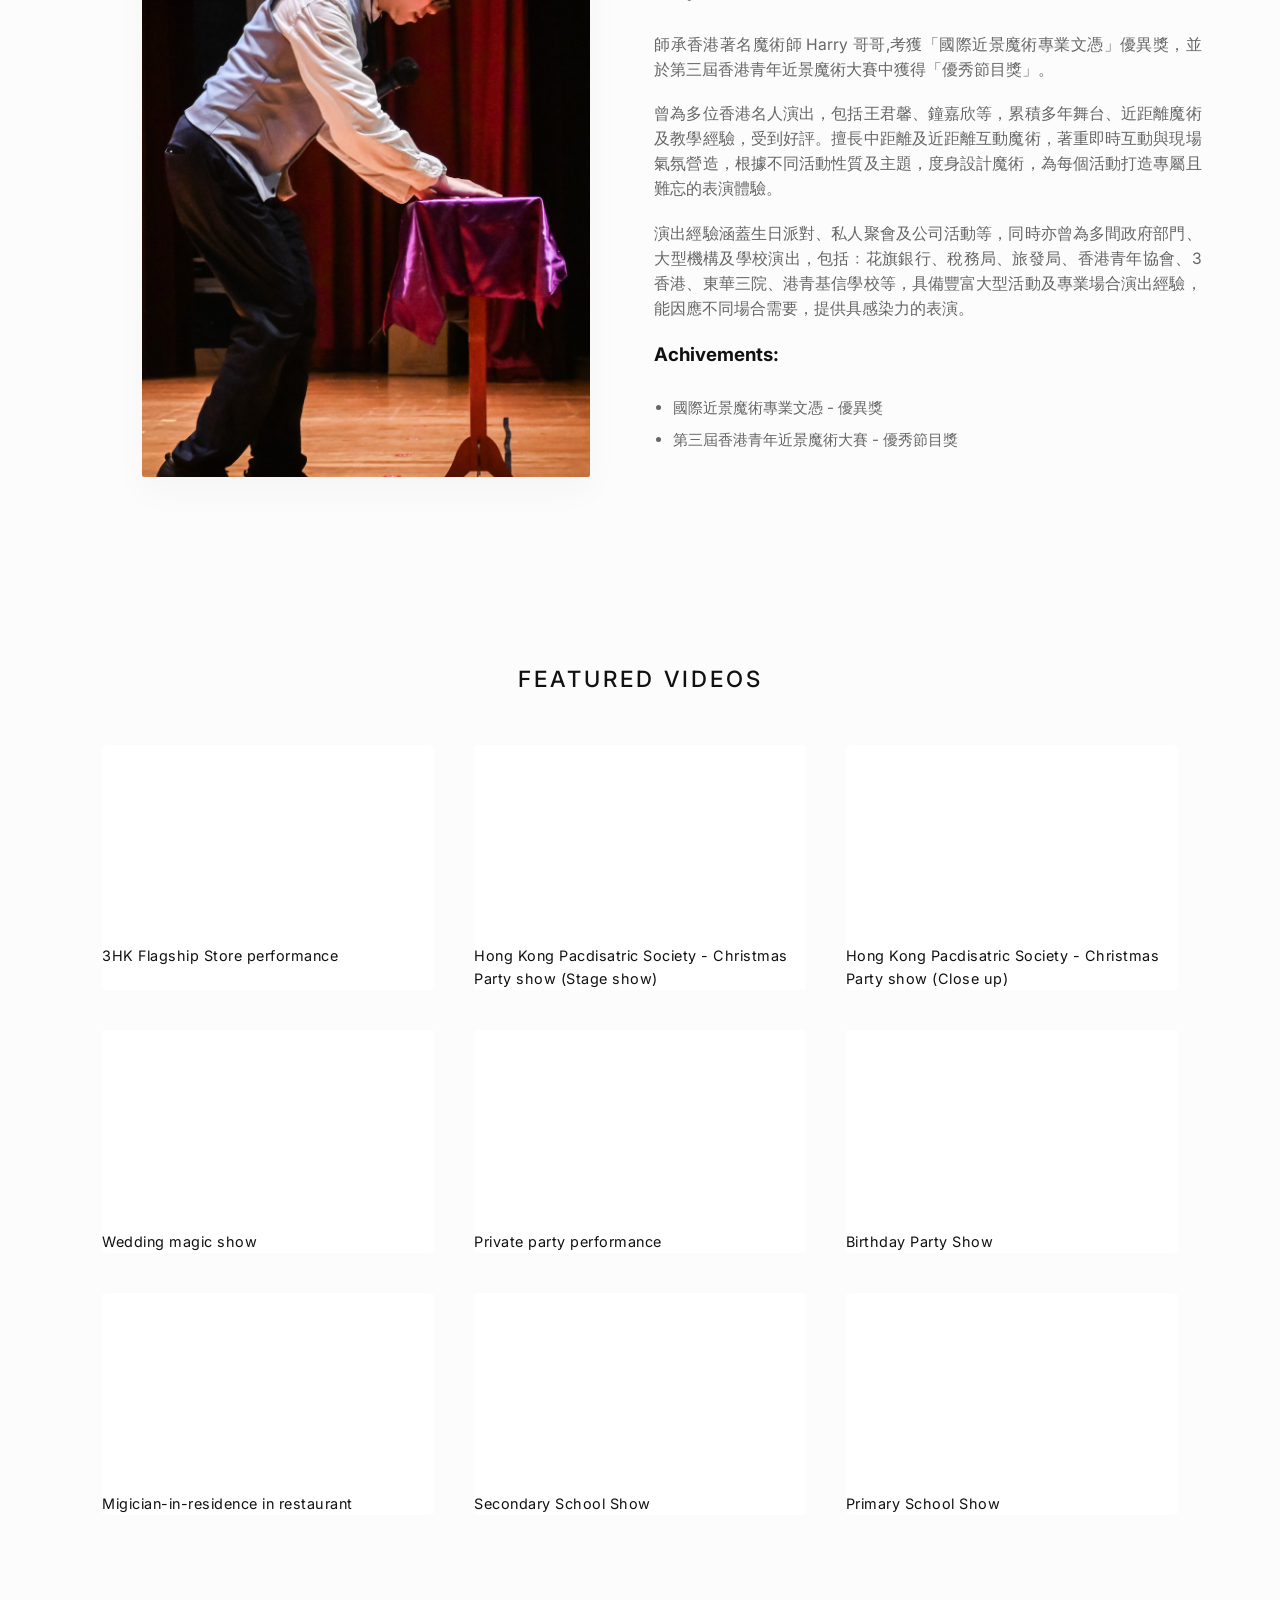
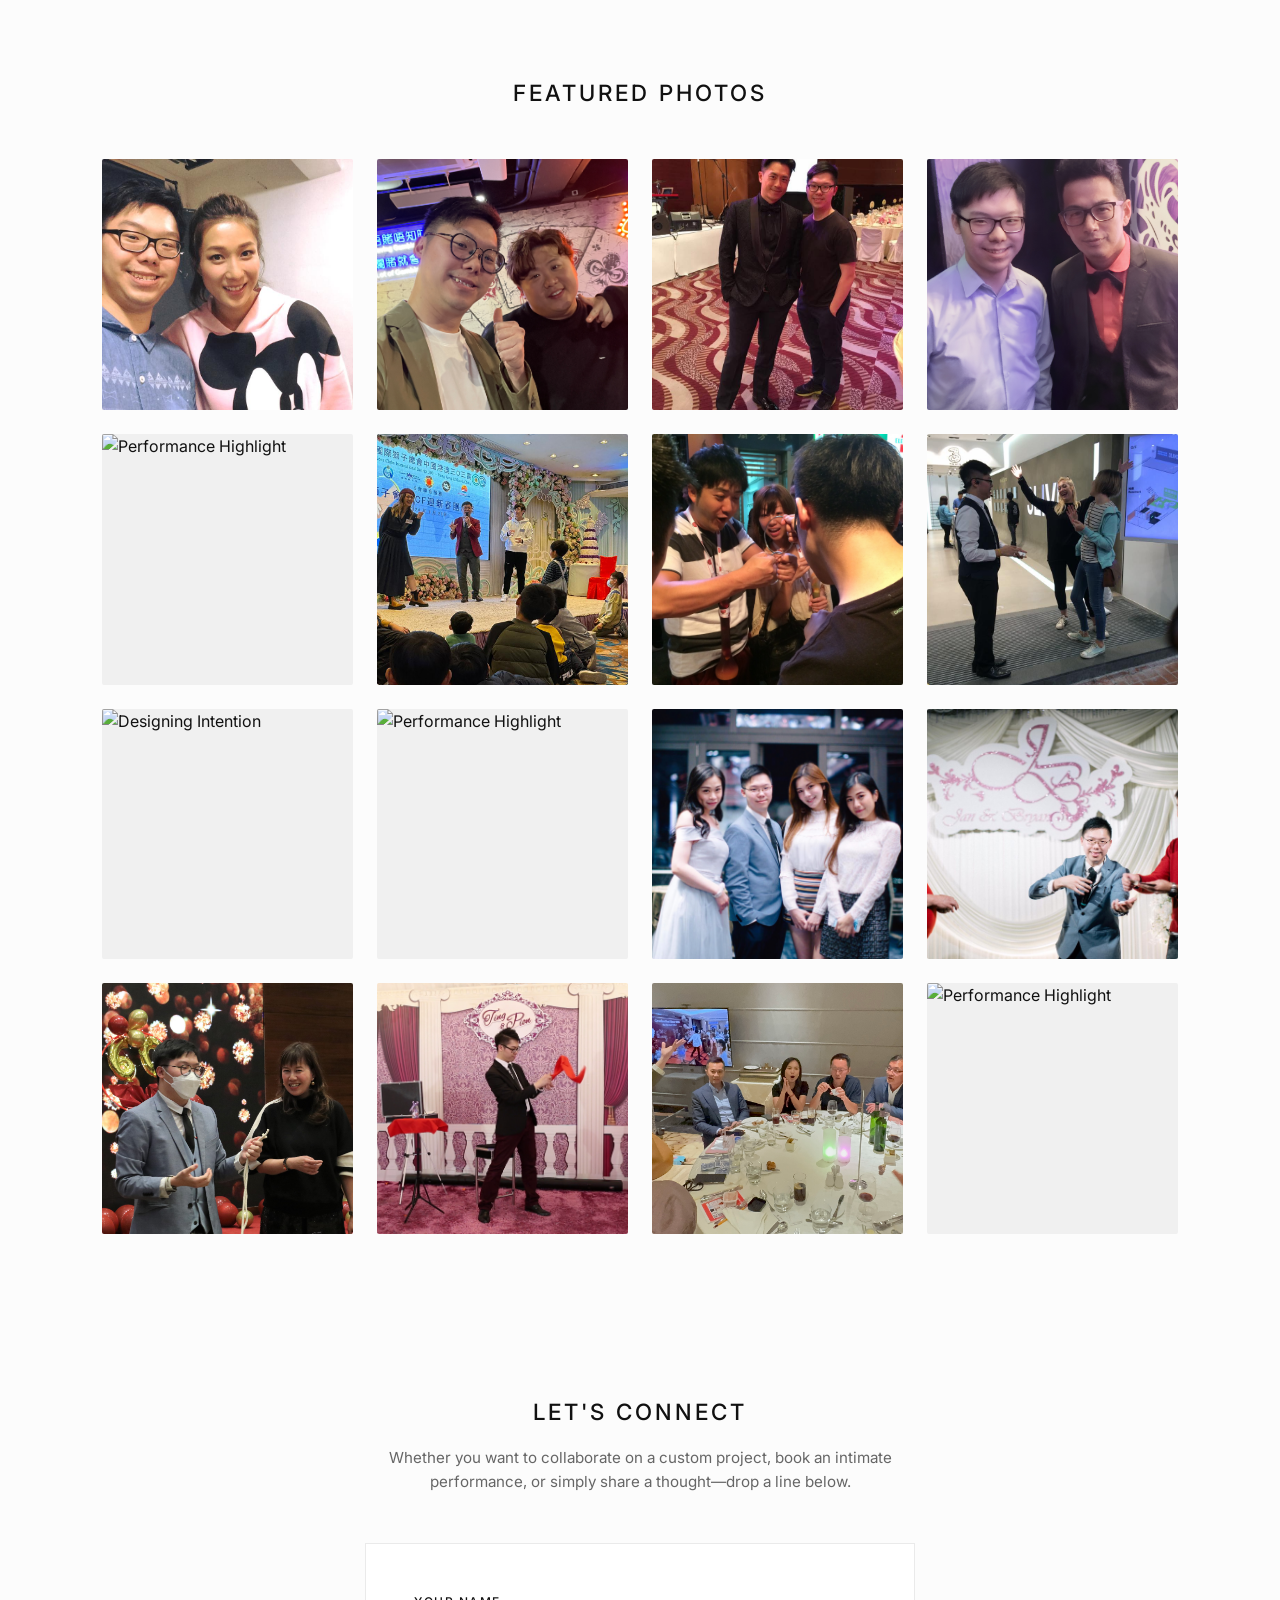
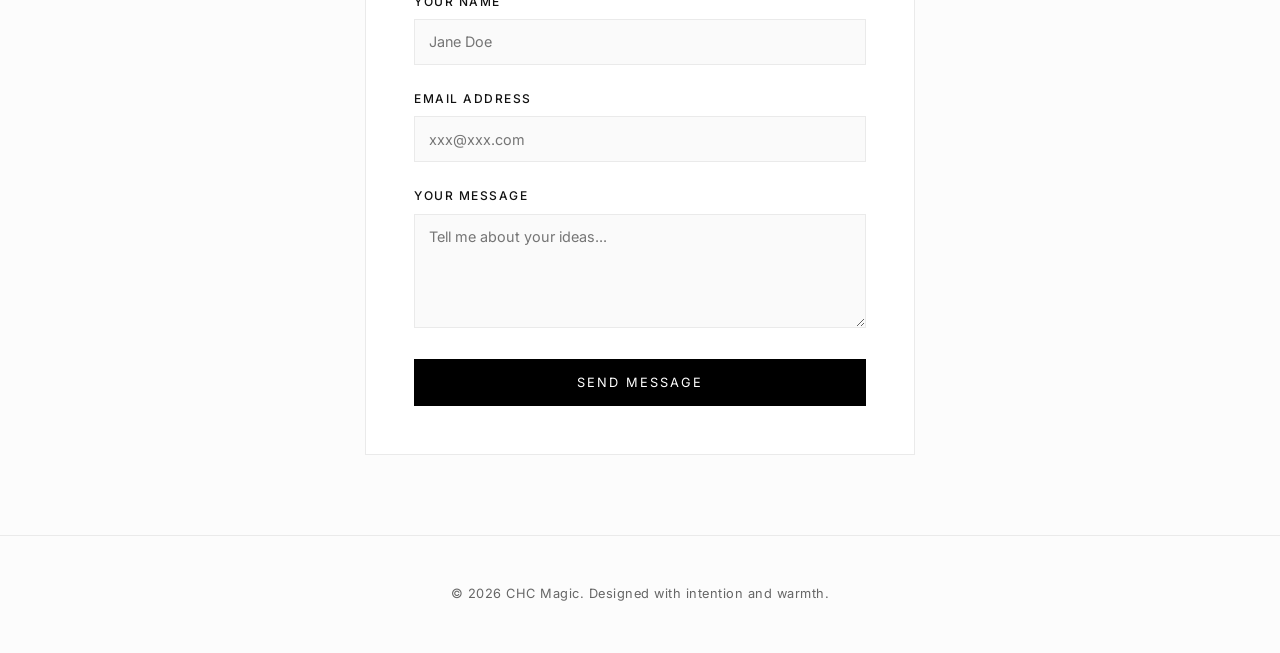
==== commit da213828: "Update index.html" ====
--- a/index.html
+++ b/index.html
@@ -25,7 +25,7 @@
         </div>
 
         <div class="logo-area">
-            <img src="photos/brandlogo.png" alt="Logo" style="width:100%; height:60px; object-fit:contain;">
+            <img src="photos/brandlogo.png" alt="Logo" style="width:100%; height:50px; object-fit:contain;">
         </div>
 
         <ul id="navLinks">
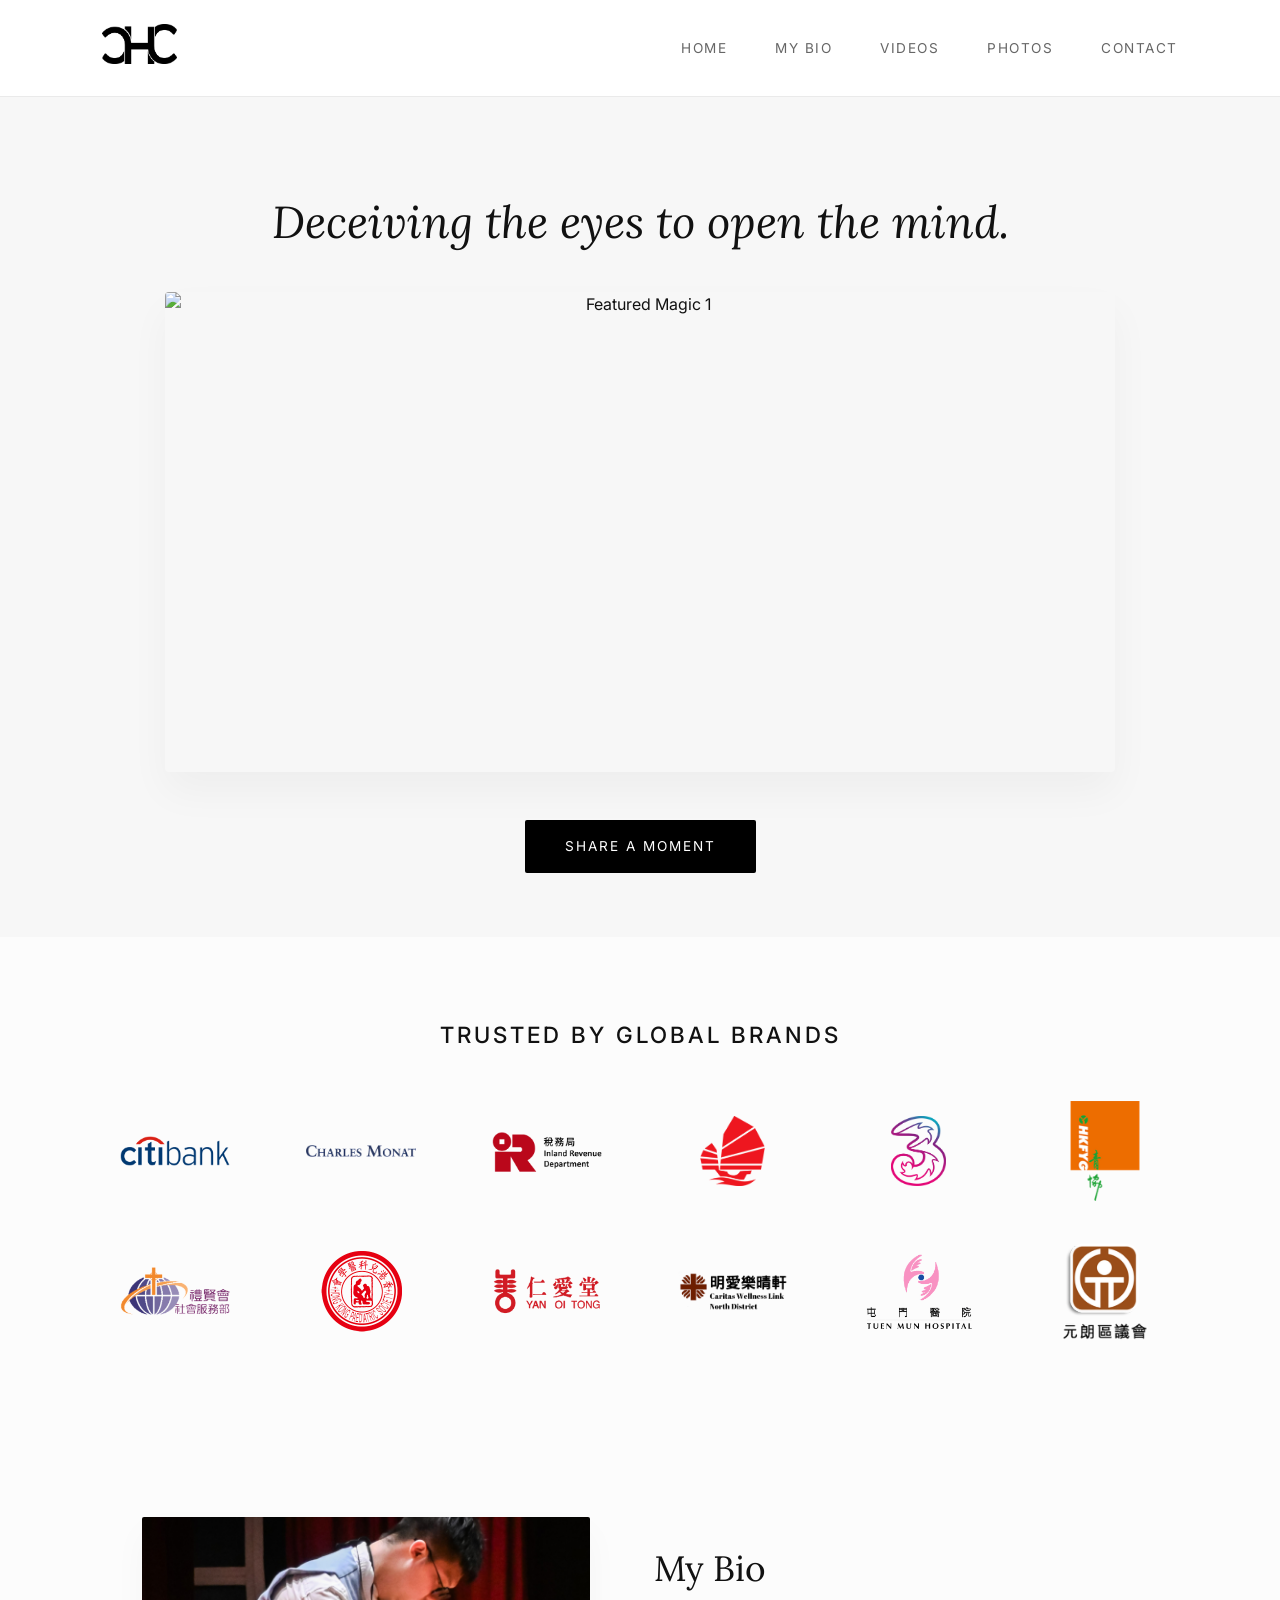
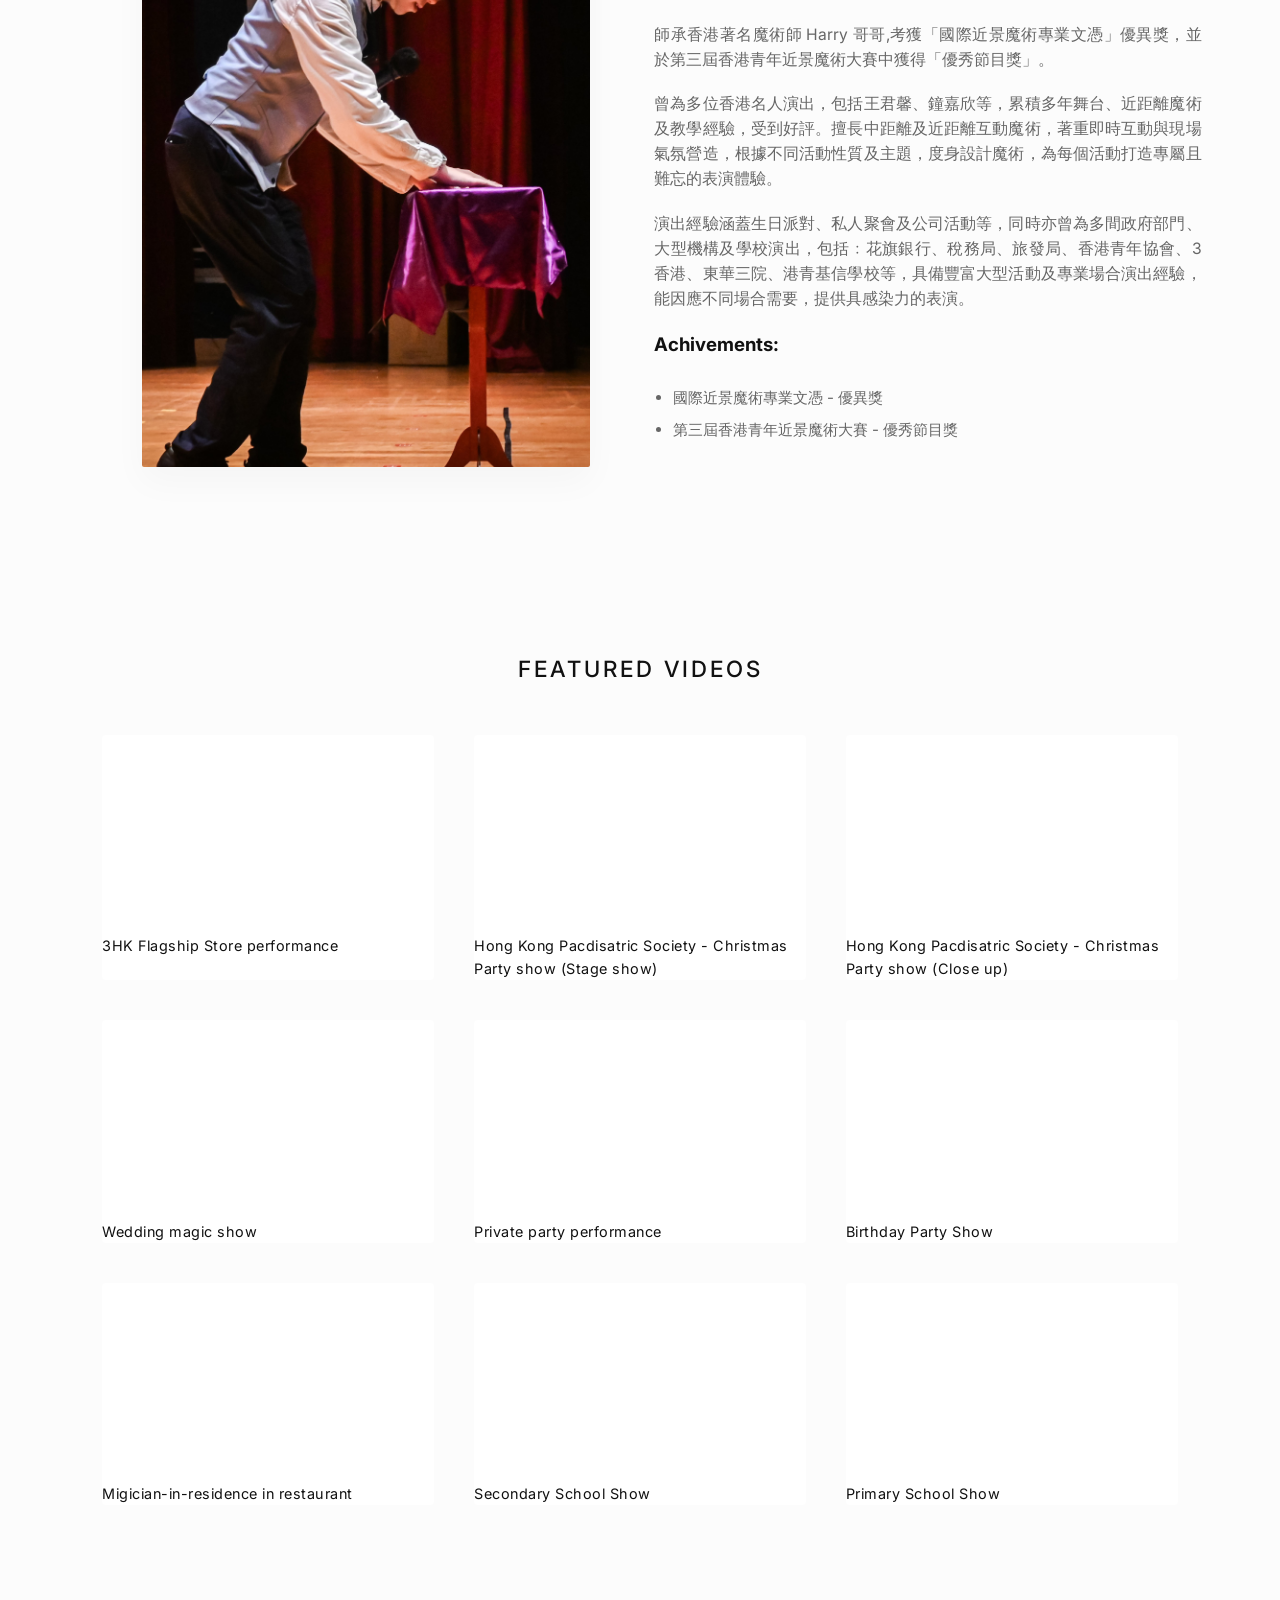
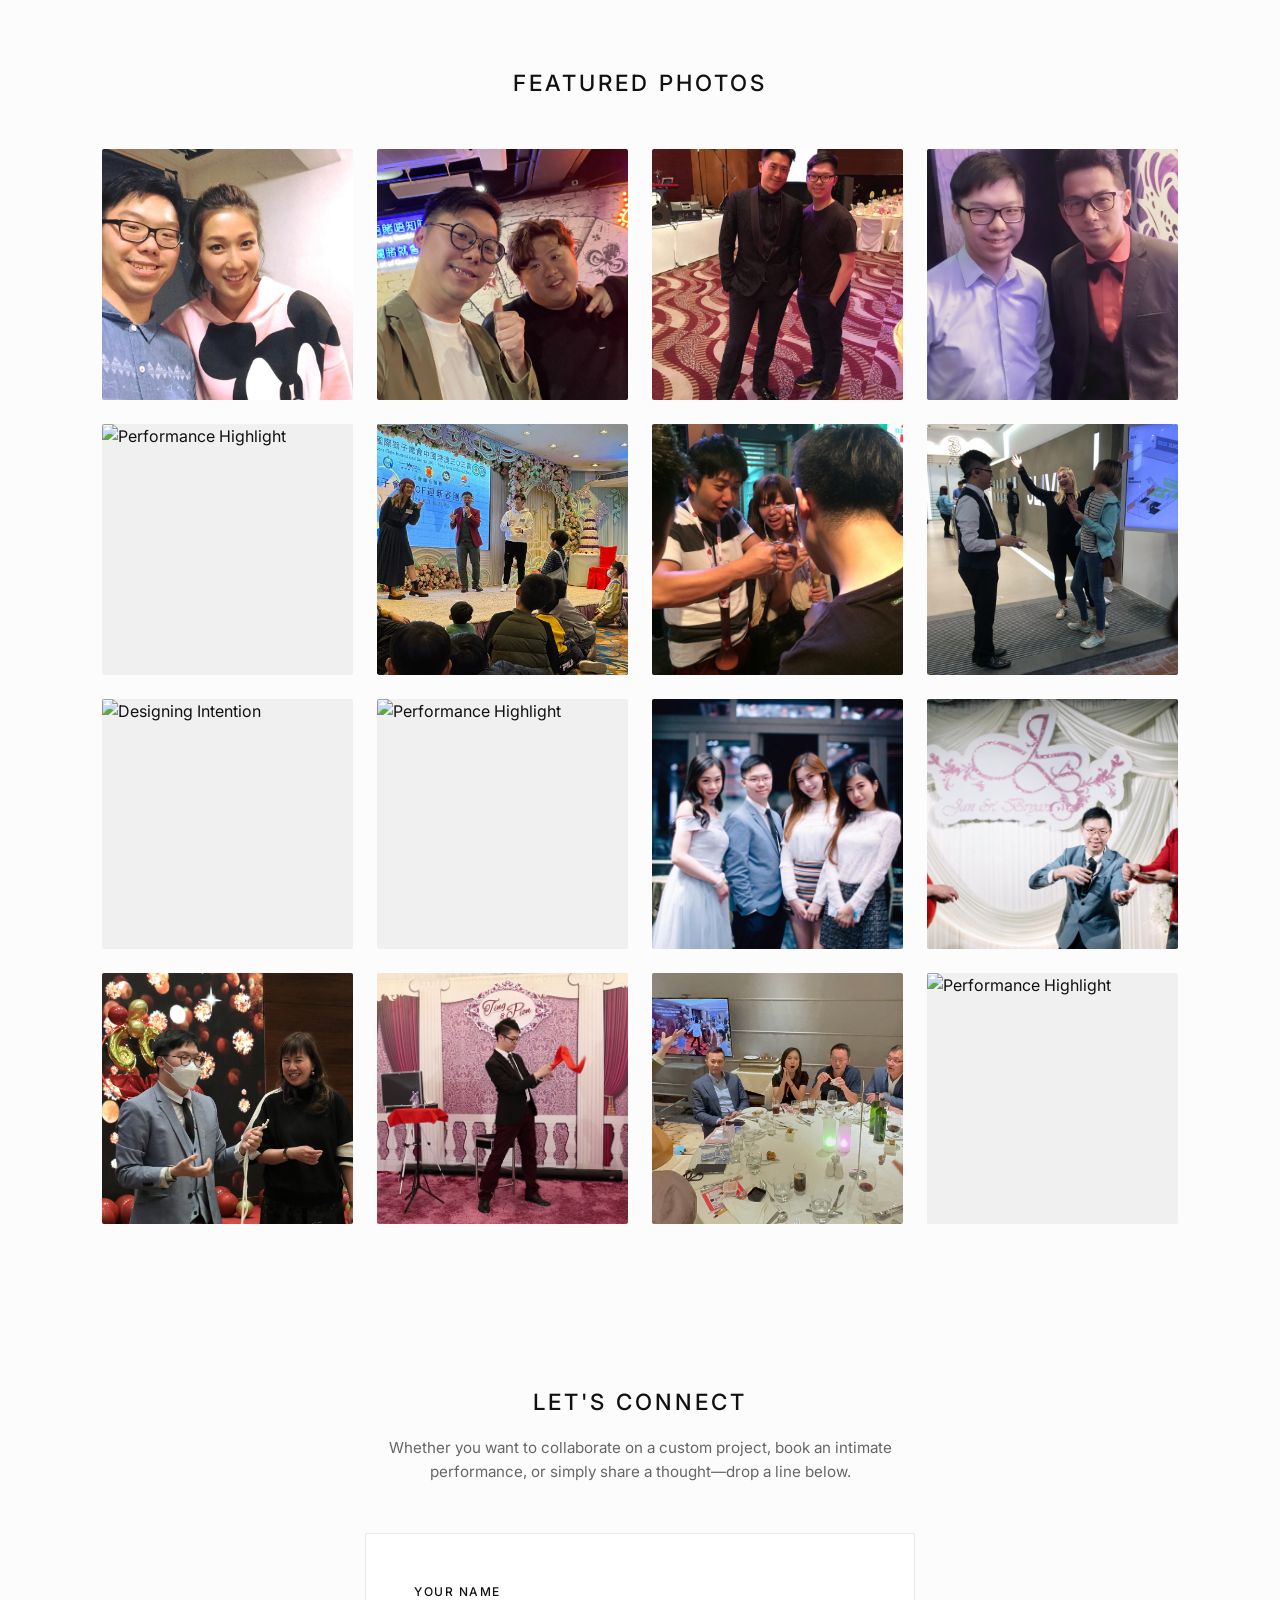
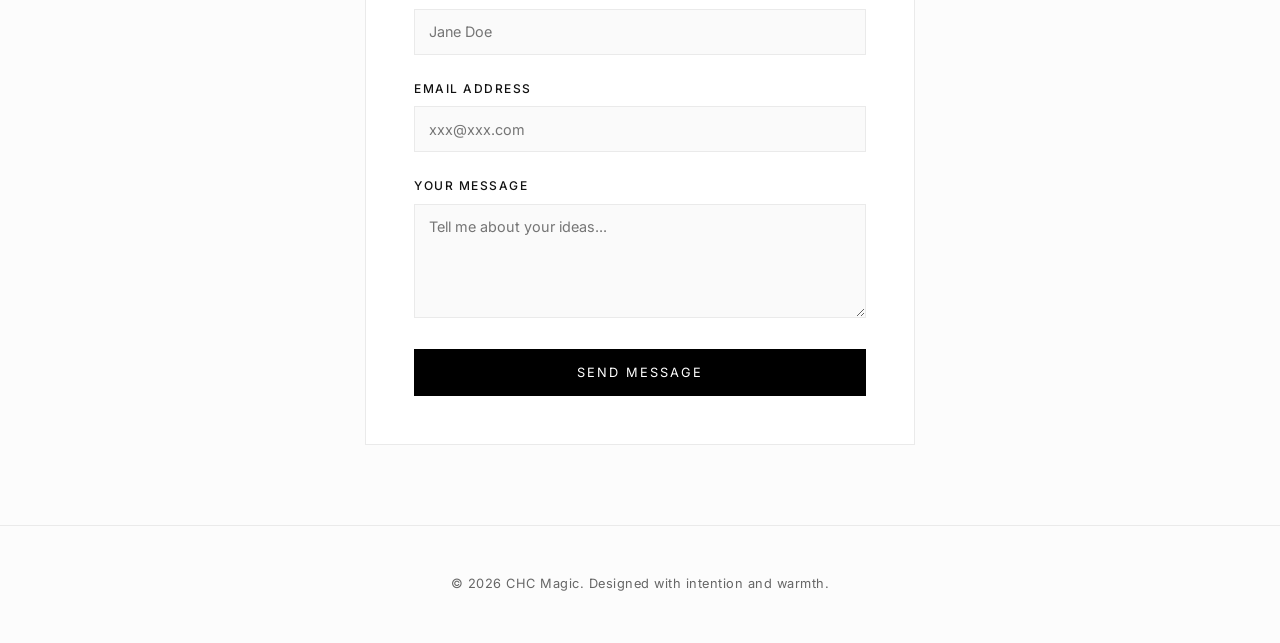
==== commit 761520f3: "Update index.html" ====
--- a/index.html
+++ b/index.html
@@ -25,7 +25,7 @@
         </div>
 
         <div class="logo-area">
-            <img src="photos/brandlogo.png" alt="Logo" style="width:100%; height:50px; object-fit:contain;">
+            <img src="photos/brandlogo.png" alt="Logo" style="width:100%; height:40px; object-fit:contain;">
         </div>
 
         <ul id="navLinks">
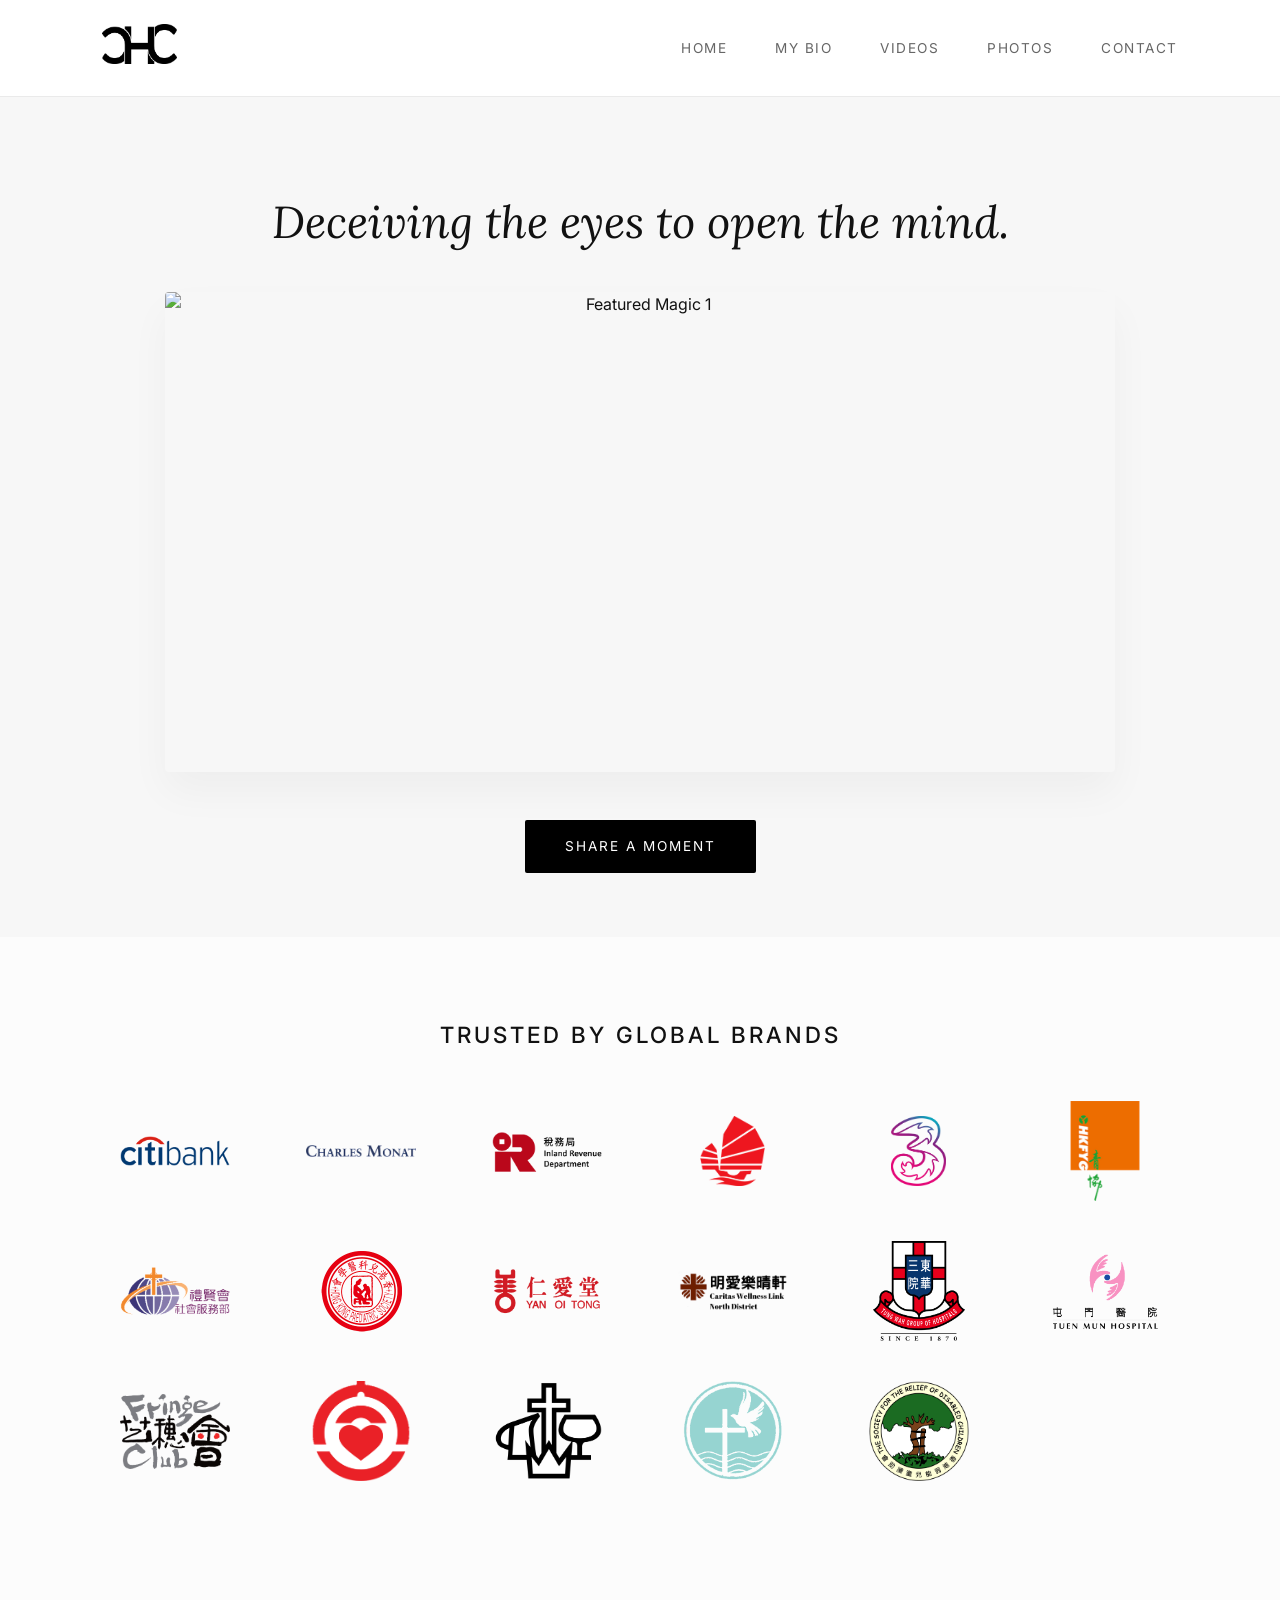
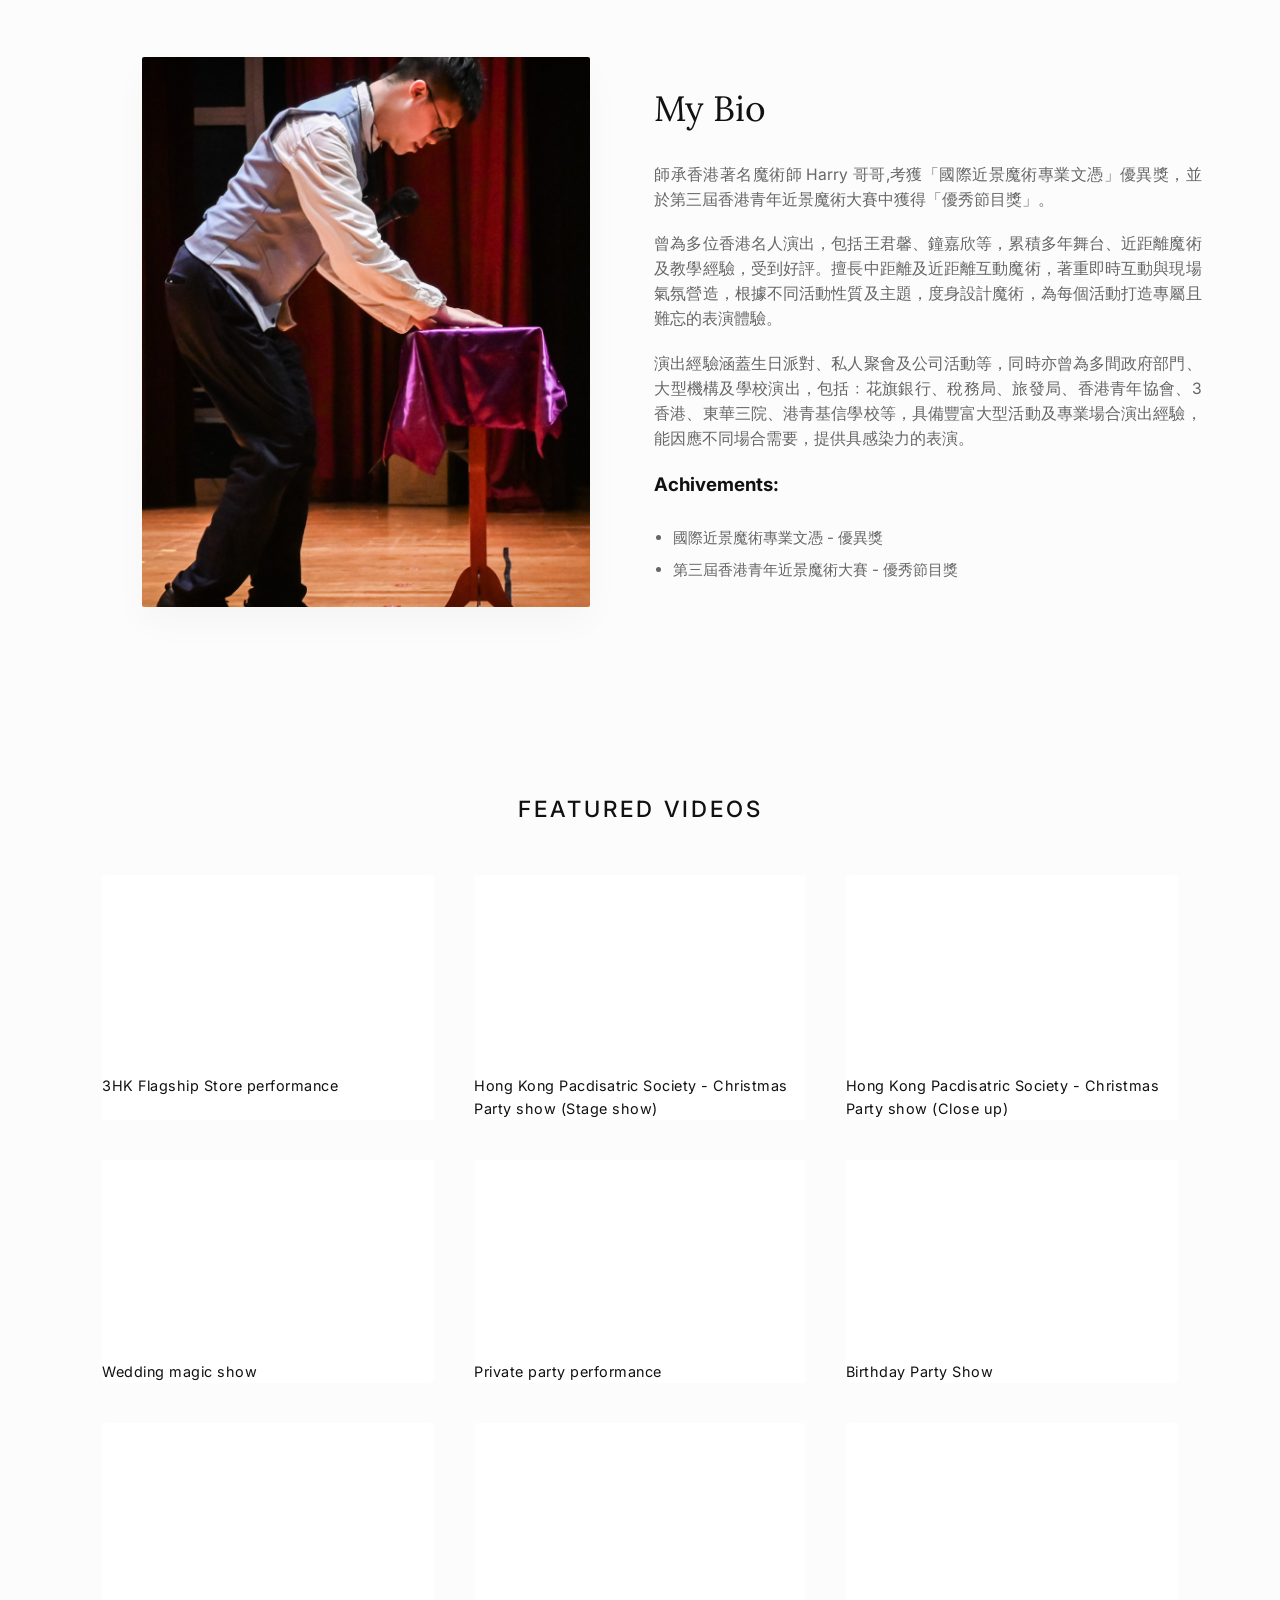
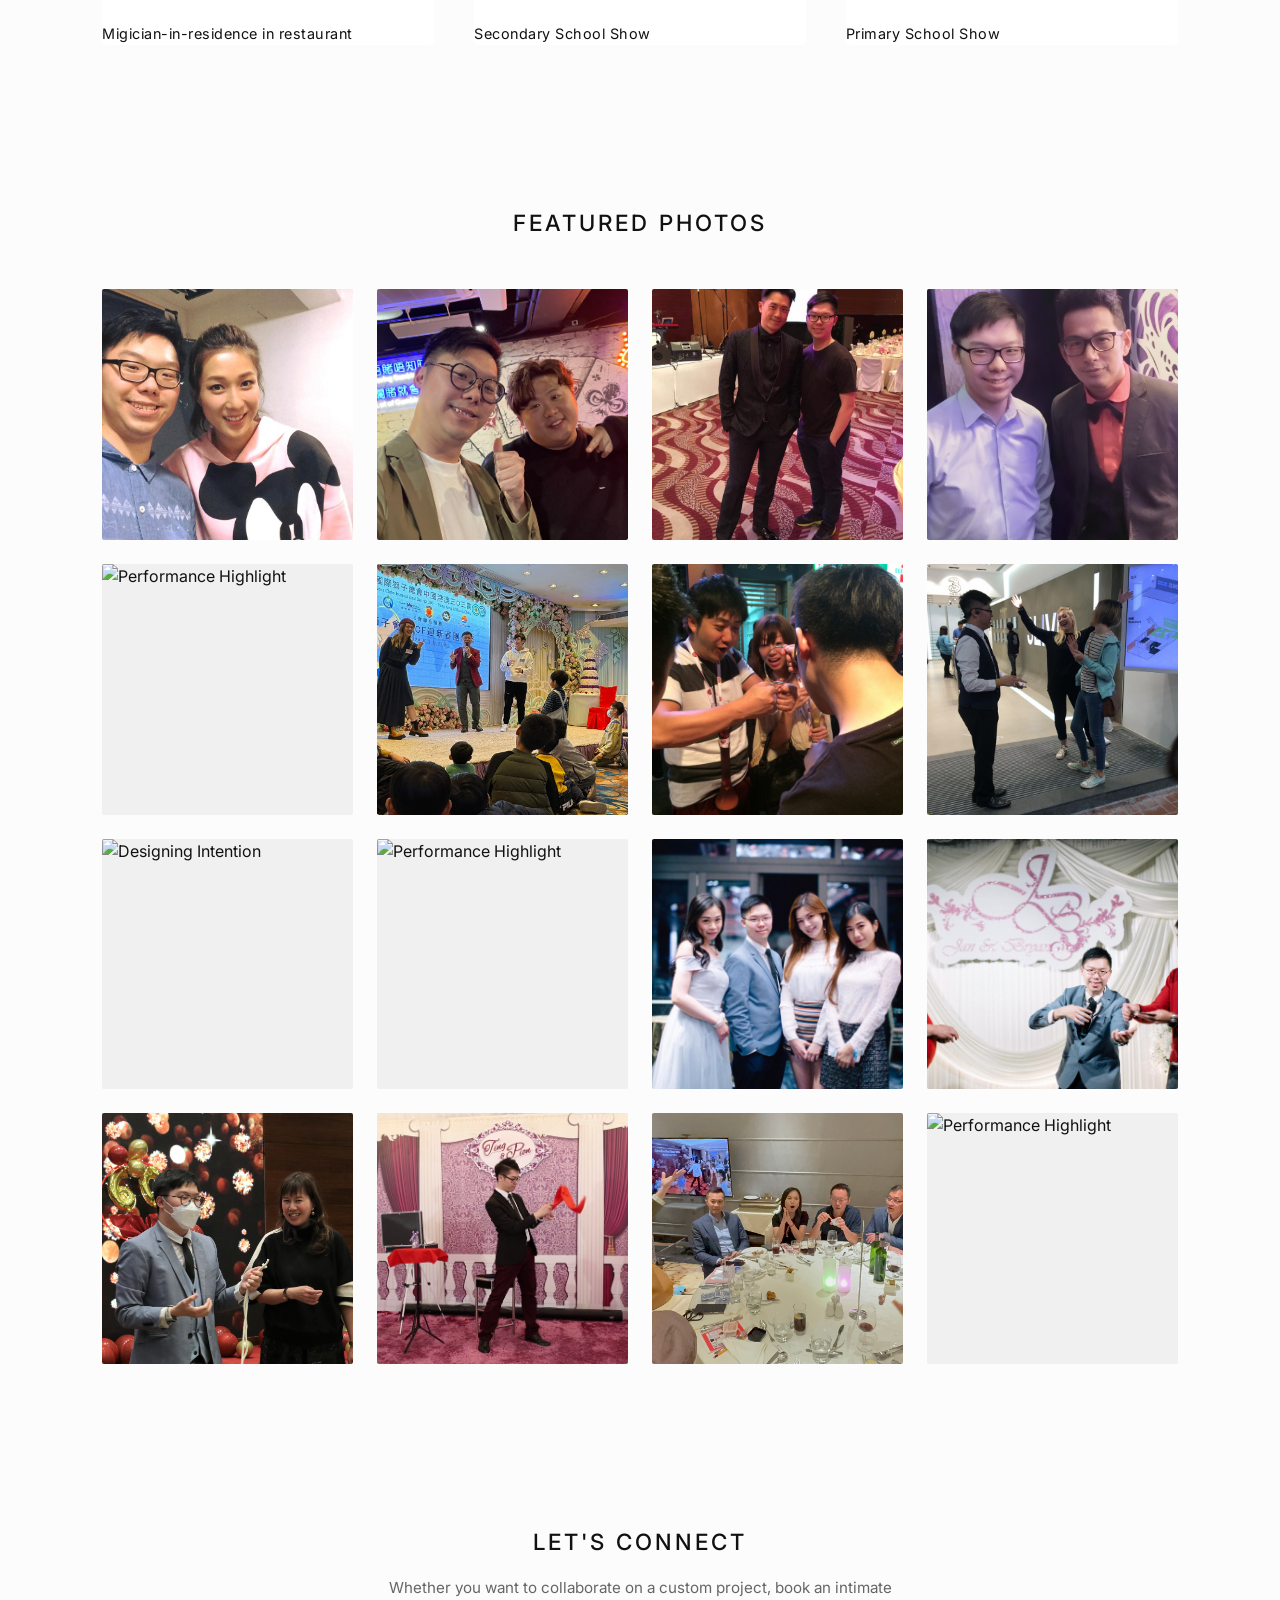
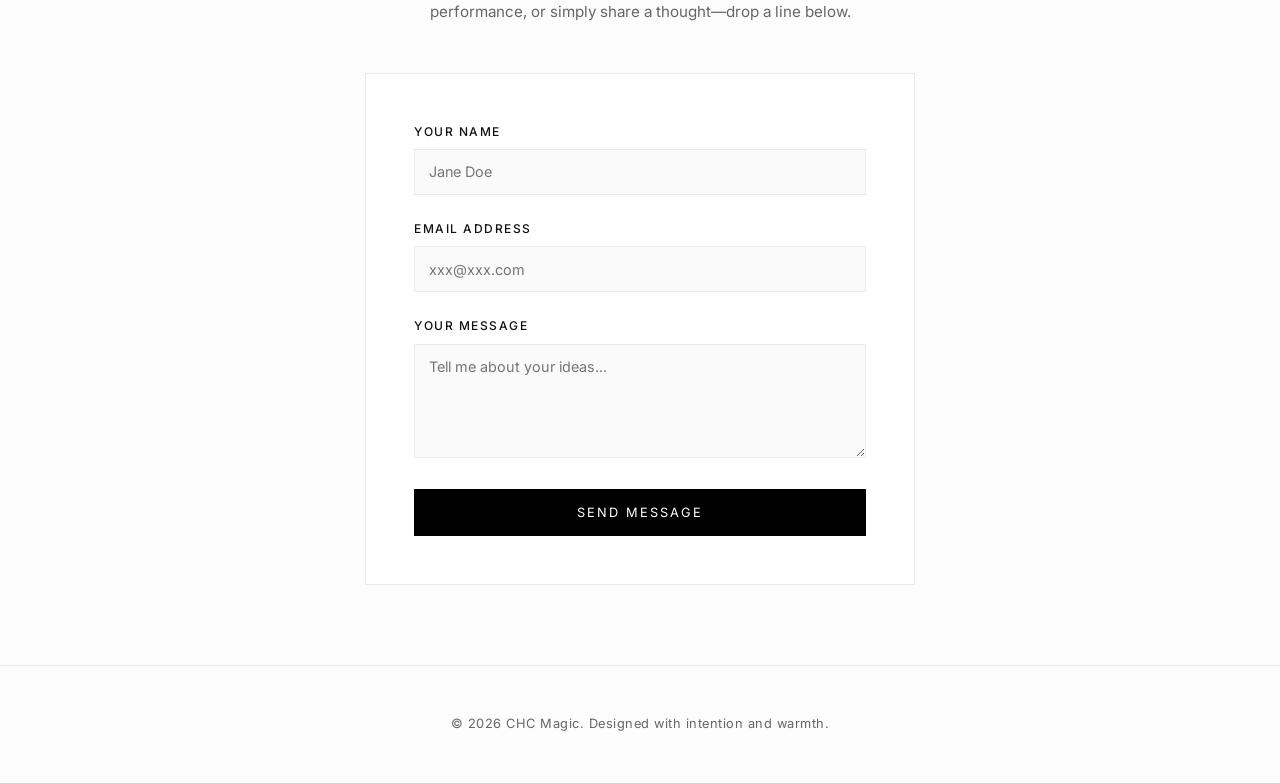
==== commit c01df104: "update index.html" ====
--- a/index.html
+++ b/index.html
@@ -73,8 +73,14 @@
                         <img src="photos/logo/hkps.png" alt="Fendi" class="client-logo" style="height:100px">
                         <img src="photos/logo/yan oi tong.png" alt="Fendi" class="client-logo" style="height:100px">
                         <img src="photos/logo/ming oi.png" alt="Fendi" class="client-logo" style="height:100px">
+                        <img src="photos/logo/TWGHs.png" alt="Fendi" class="client-logo" style="height:100px">
                         <img src="photos/logo/TM hospital.png" alt="Fendi" class="client-logo" style="height:100px">
-                        <img src="photos/logo/yl.png" alt="Fendi" class="client-logo" style="height:100px">
+                        <img src="photos/logo/fringe.png" alt="Fendi" class="client-logo" style="height:100px">
+                        <img src="photos/logo/favicon.png" alt="Fendi" class="client-logo" style="height:100px">
+                        <img src="photos/logo/USVA.png" alt="Fendi" class="client-logo" style="height:100px">
+                        <img src="photos/logo/Picture.png" alt="Fendi" class="client-logo" style="height:100px">
+                        <img src="photos/logo/SocietyRelief.png" alt="Fendi" class="client-logo" style="height:100px">
+                        
                     </div>
                 </section>
             `,
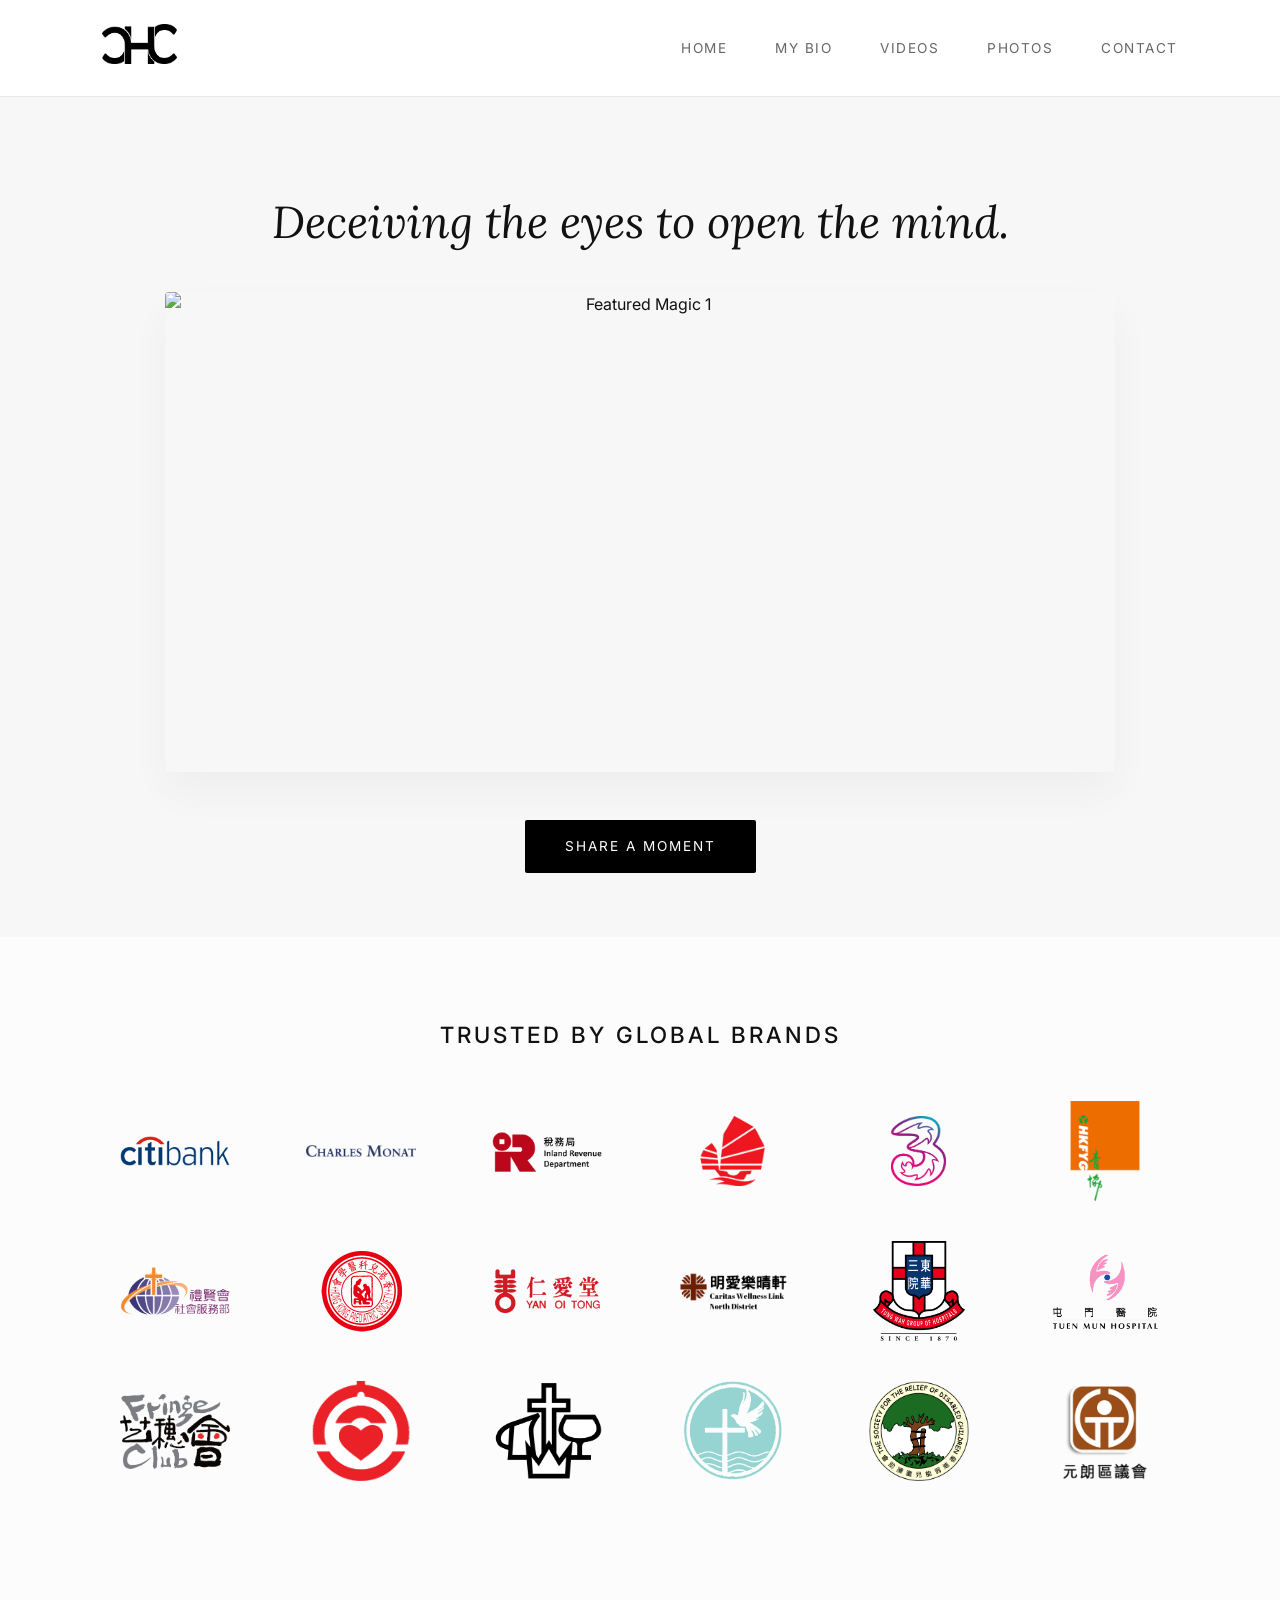
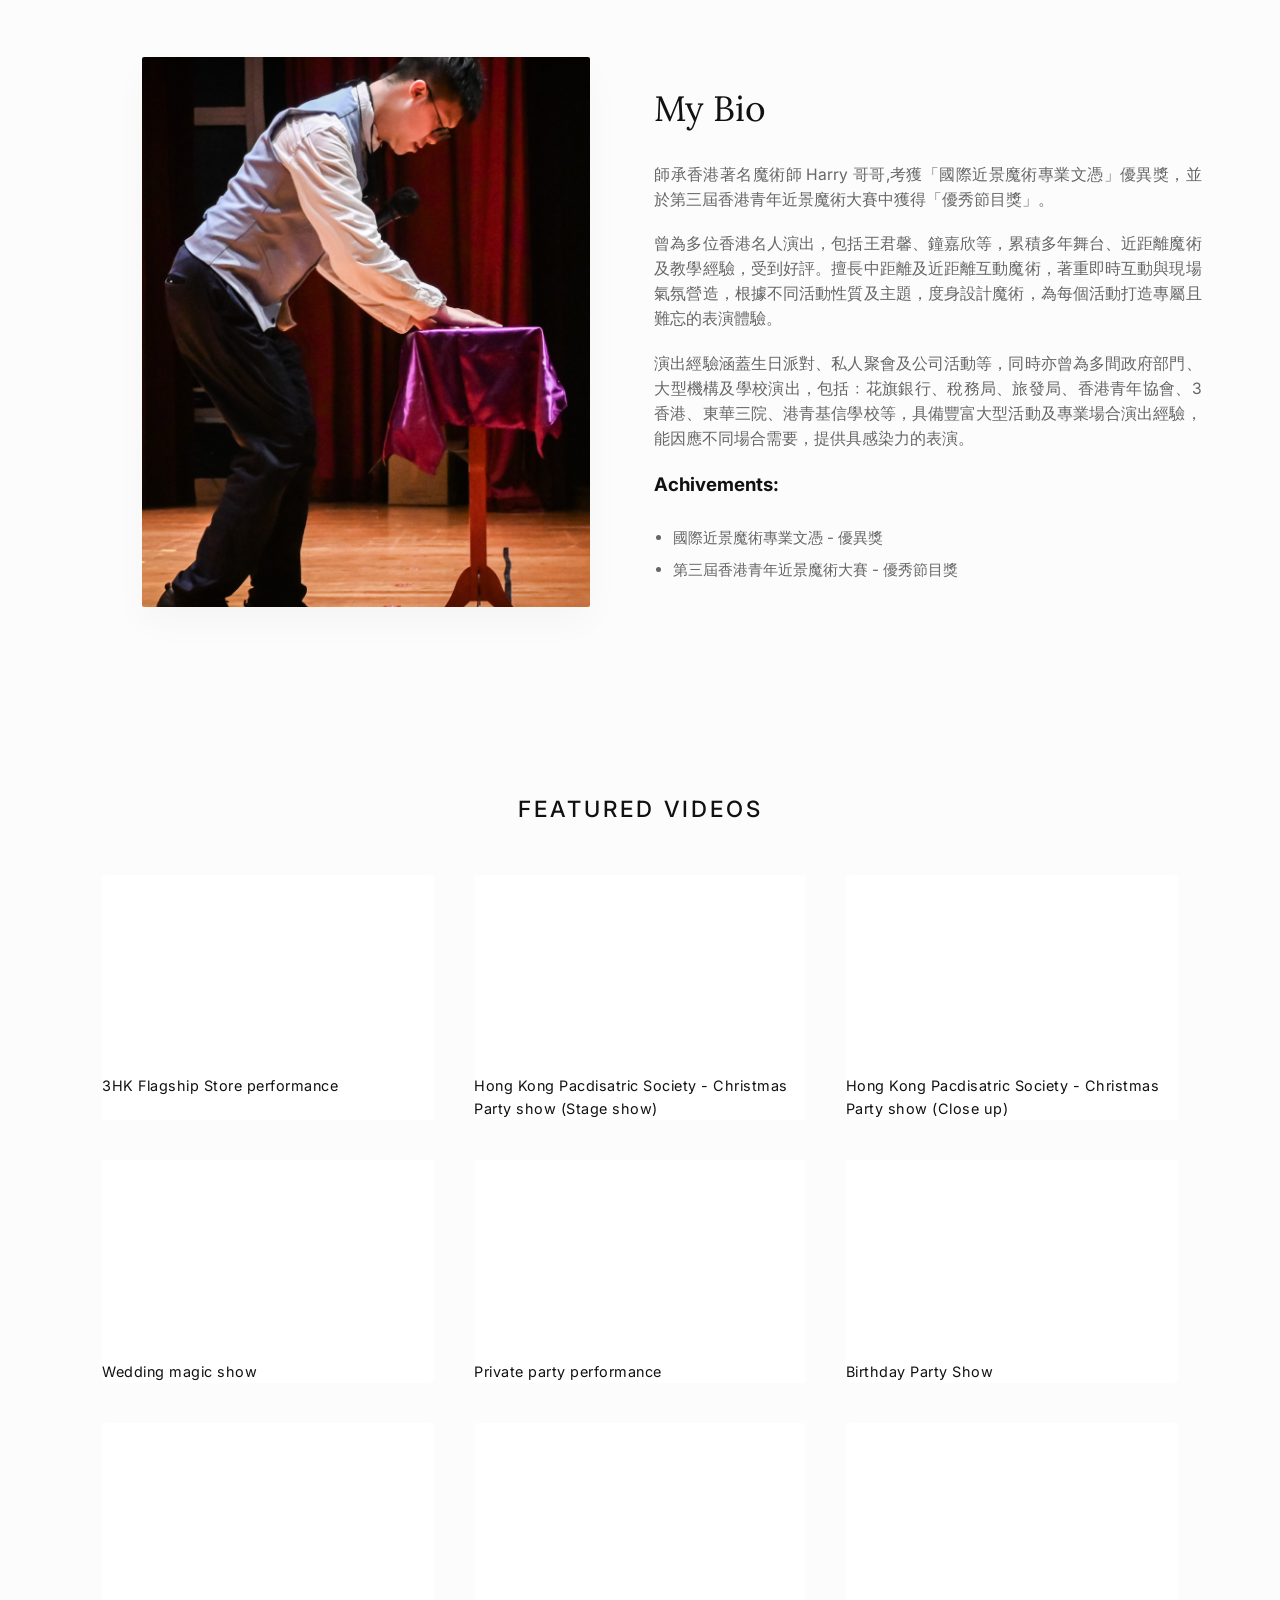
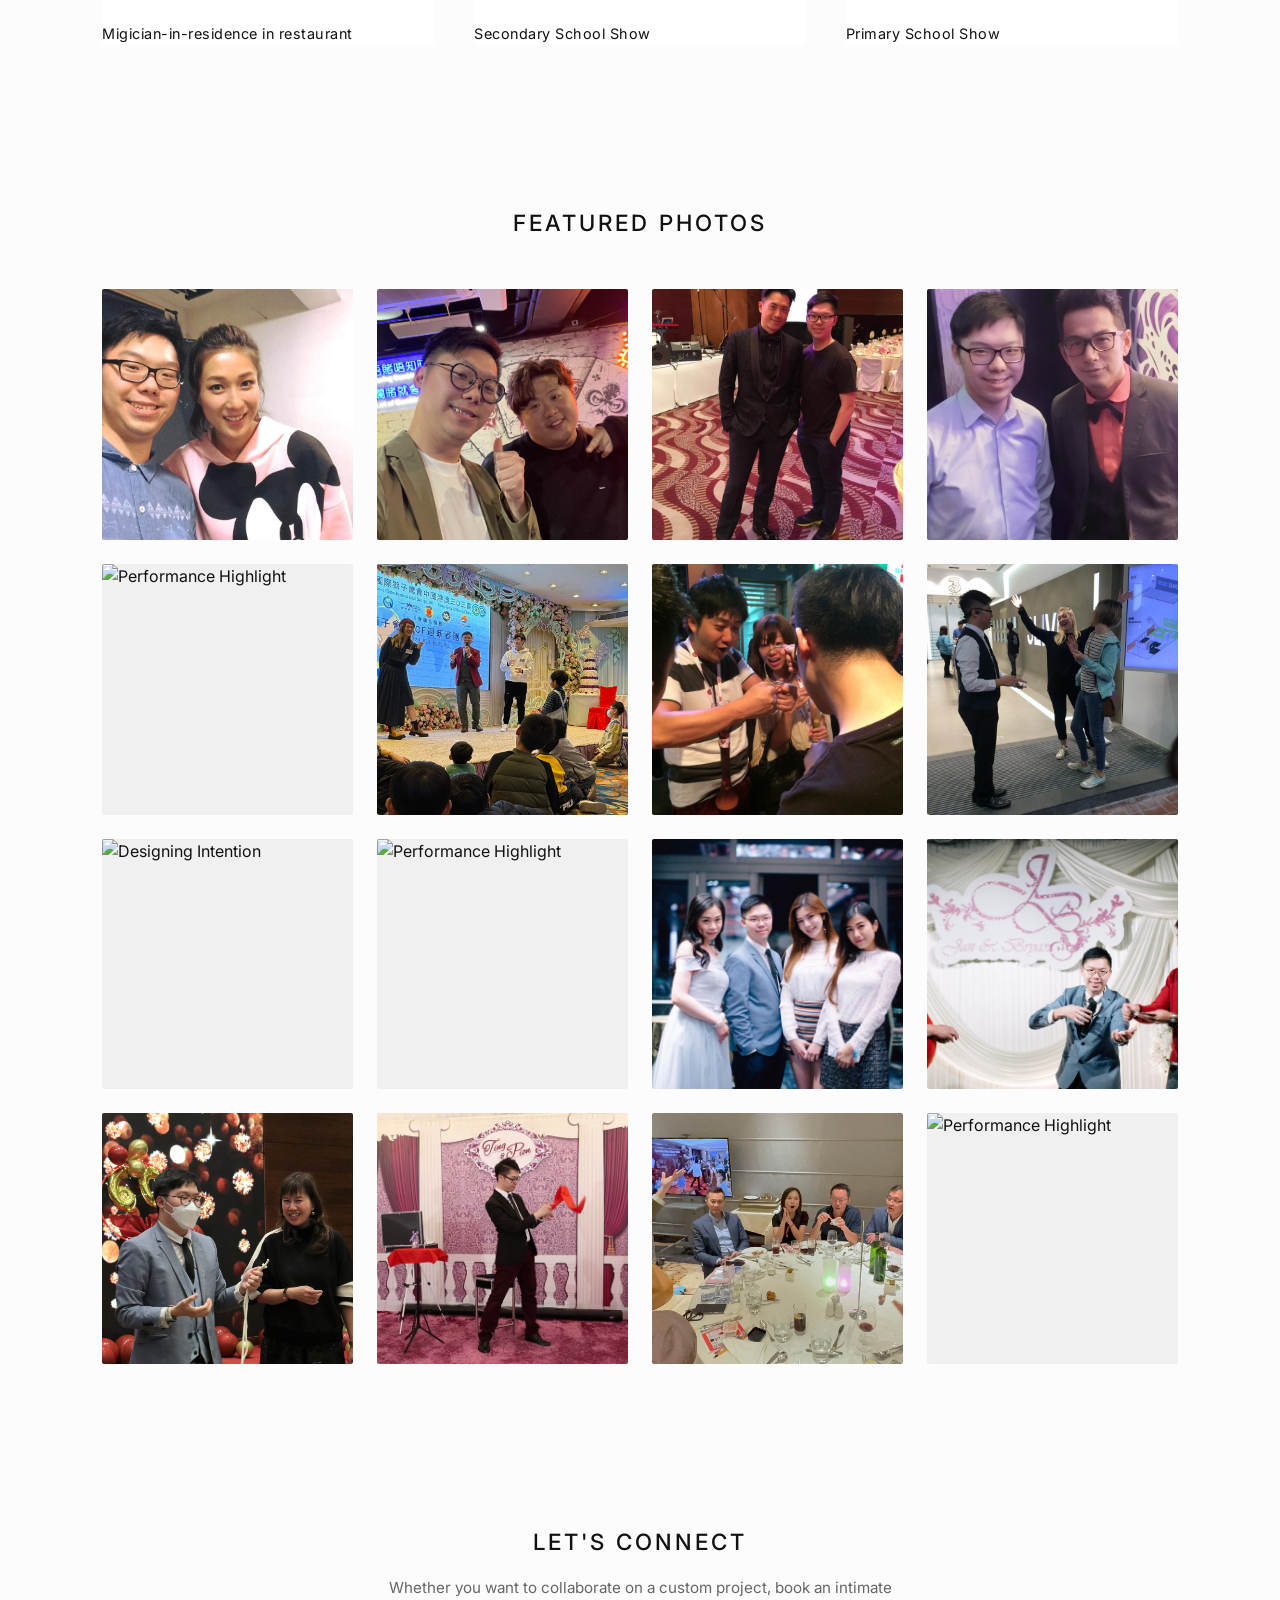
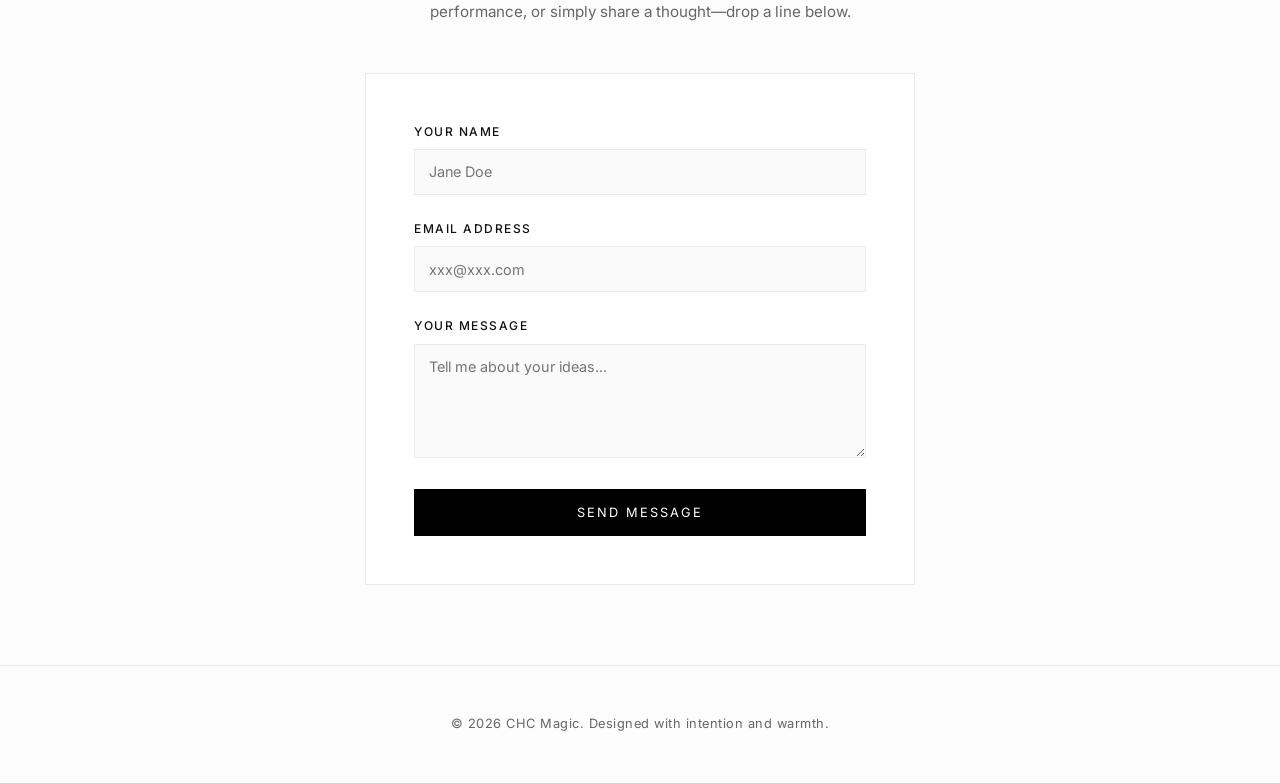
==== commit a1c0bb00: "Add files via upload" ====
--- a/index.html
+++ b/index.html
@@ -80,6 +80,7 @@
                         <img src="photos/logo/USVA.png" alt="Fendi" class="client-logo" style="height:100px">
                         <img src="photos/logo/Picture.png" alt="Fendi" class="client-logo" style="height:100px">
                         <img src="photos/logo/SocietyRelief.png" alt="Fendi" class="client-logo" style="height:100px">
+                        <img src="photos/logo/yl.png" alt="Fendi" class="client-logo" style="height:100px">
                         
                     </div>
                 </section>
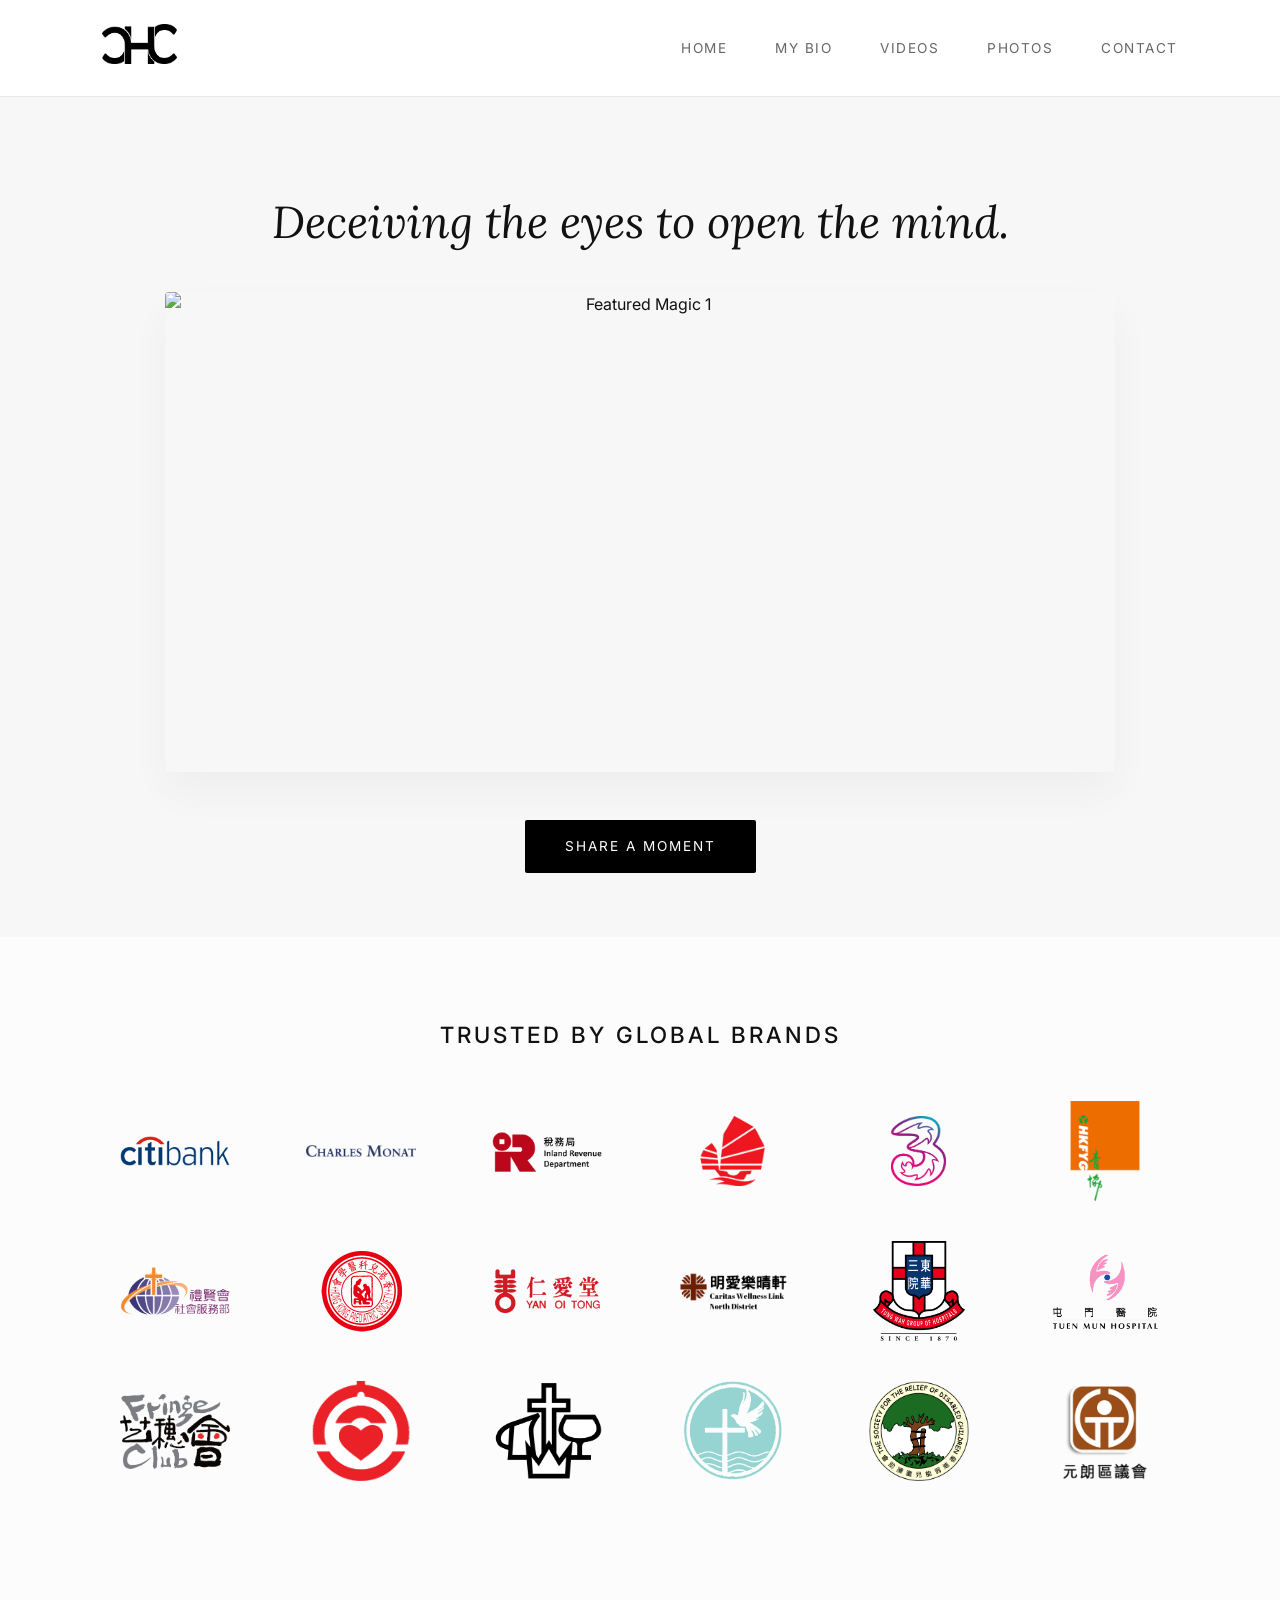
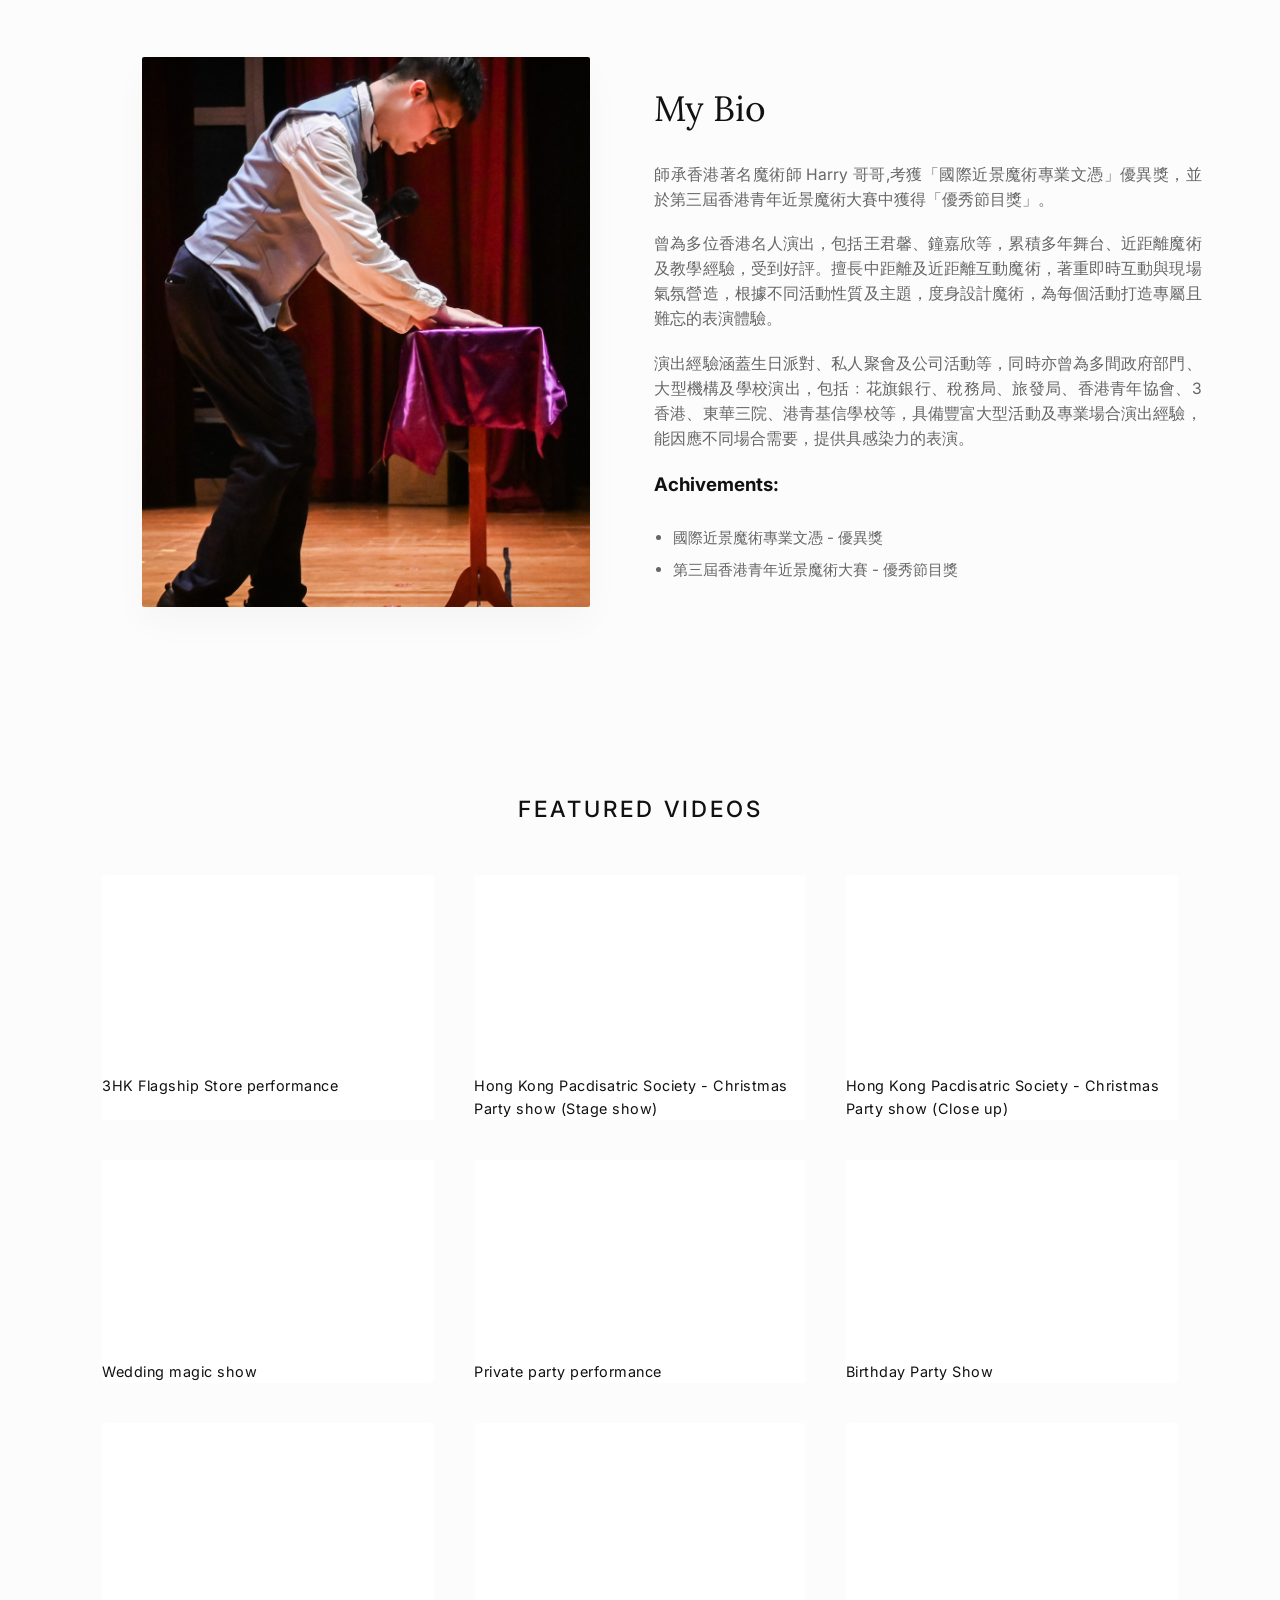
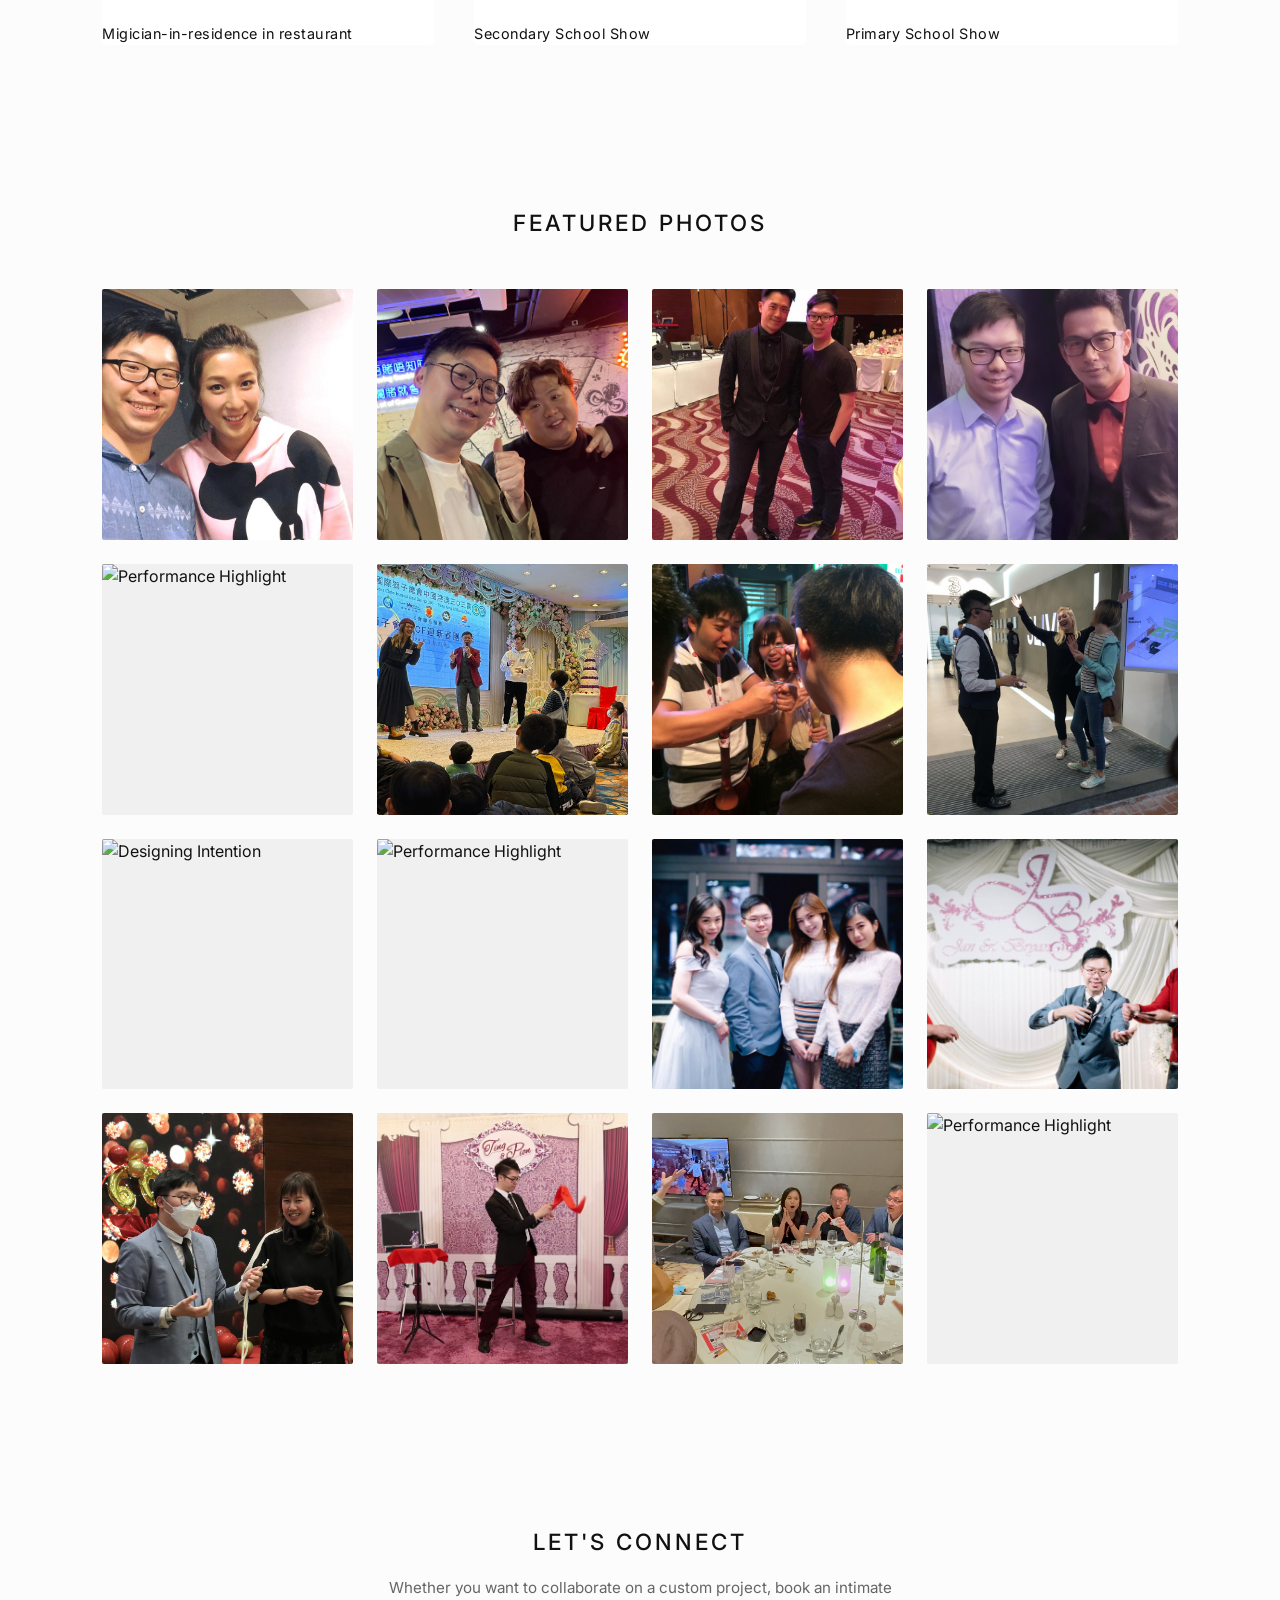
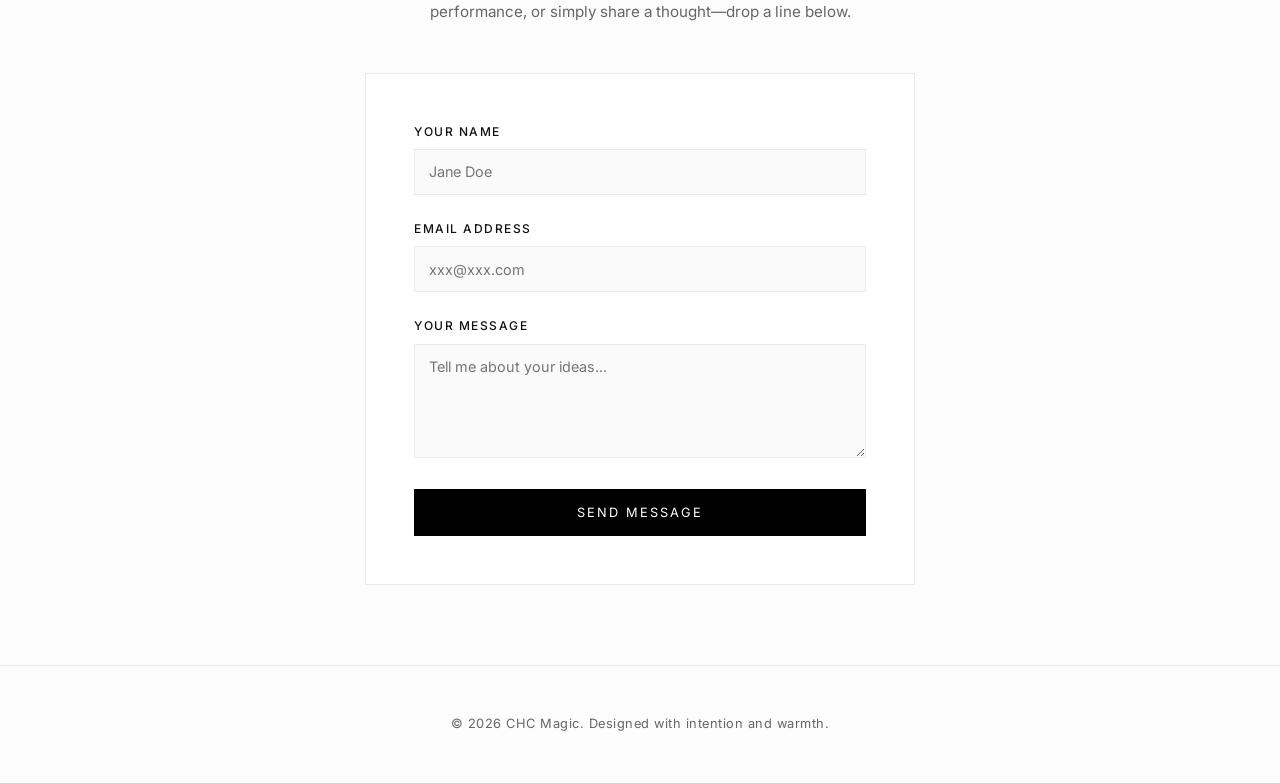
==== commit be6ad5e9: "Update index.html" ====
--- a/index.html
+++ b/index.html
@@ -3,6 +3,9 @@
 <head>
     <meta charset="UTF-8">
     <meta name="viewport" content="width=device-width, initial-scale=1.0">
+    <meta name="description" content="Nicholas Cham, Hong Kong Professional Magician">
+    <meta name="keywords" content="Nicholas Cham, 魔術師, 福音魔術師, 生日會, Magic, Birthday, Annual Dinner">
+    <meta name="robots" content="index, follow">
     <title>CHC Magic | NICHOLAS CHAM</title>
     <link rel="preconnect" href="https://fonts.googleapis.com">
     <link rel="preconnect" href="https://fonts.gstatic.com" crossorigin>
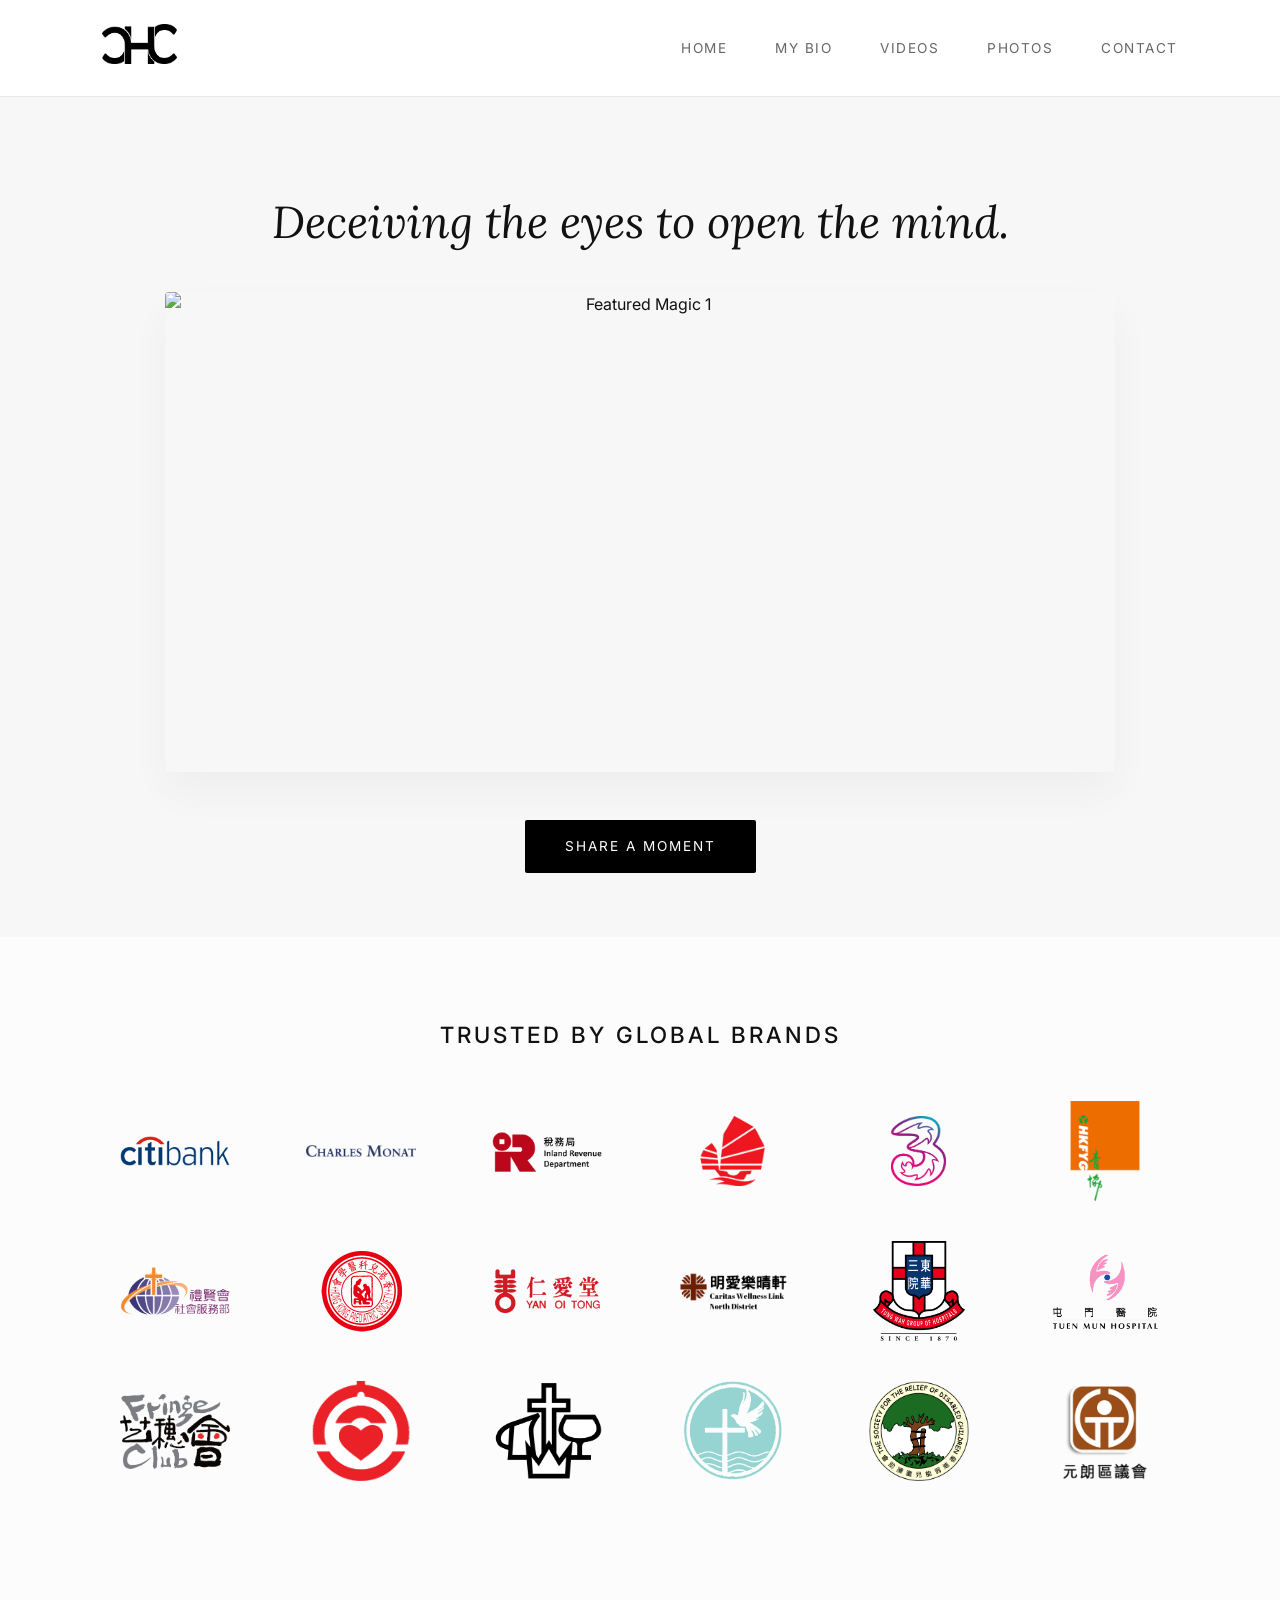
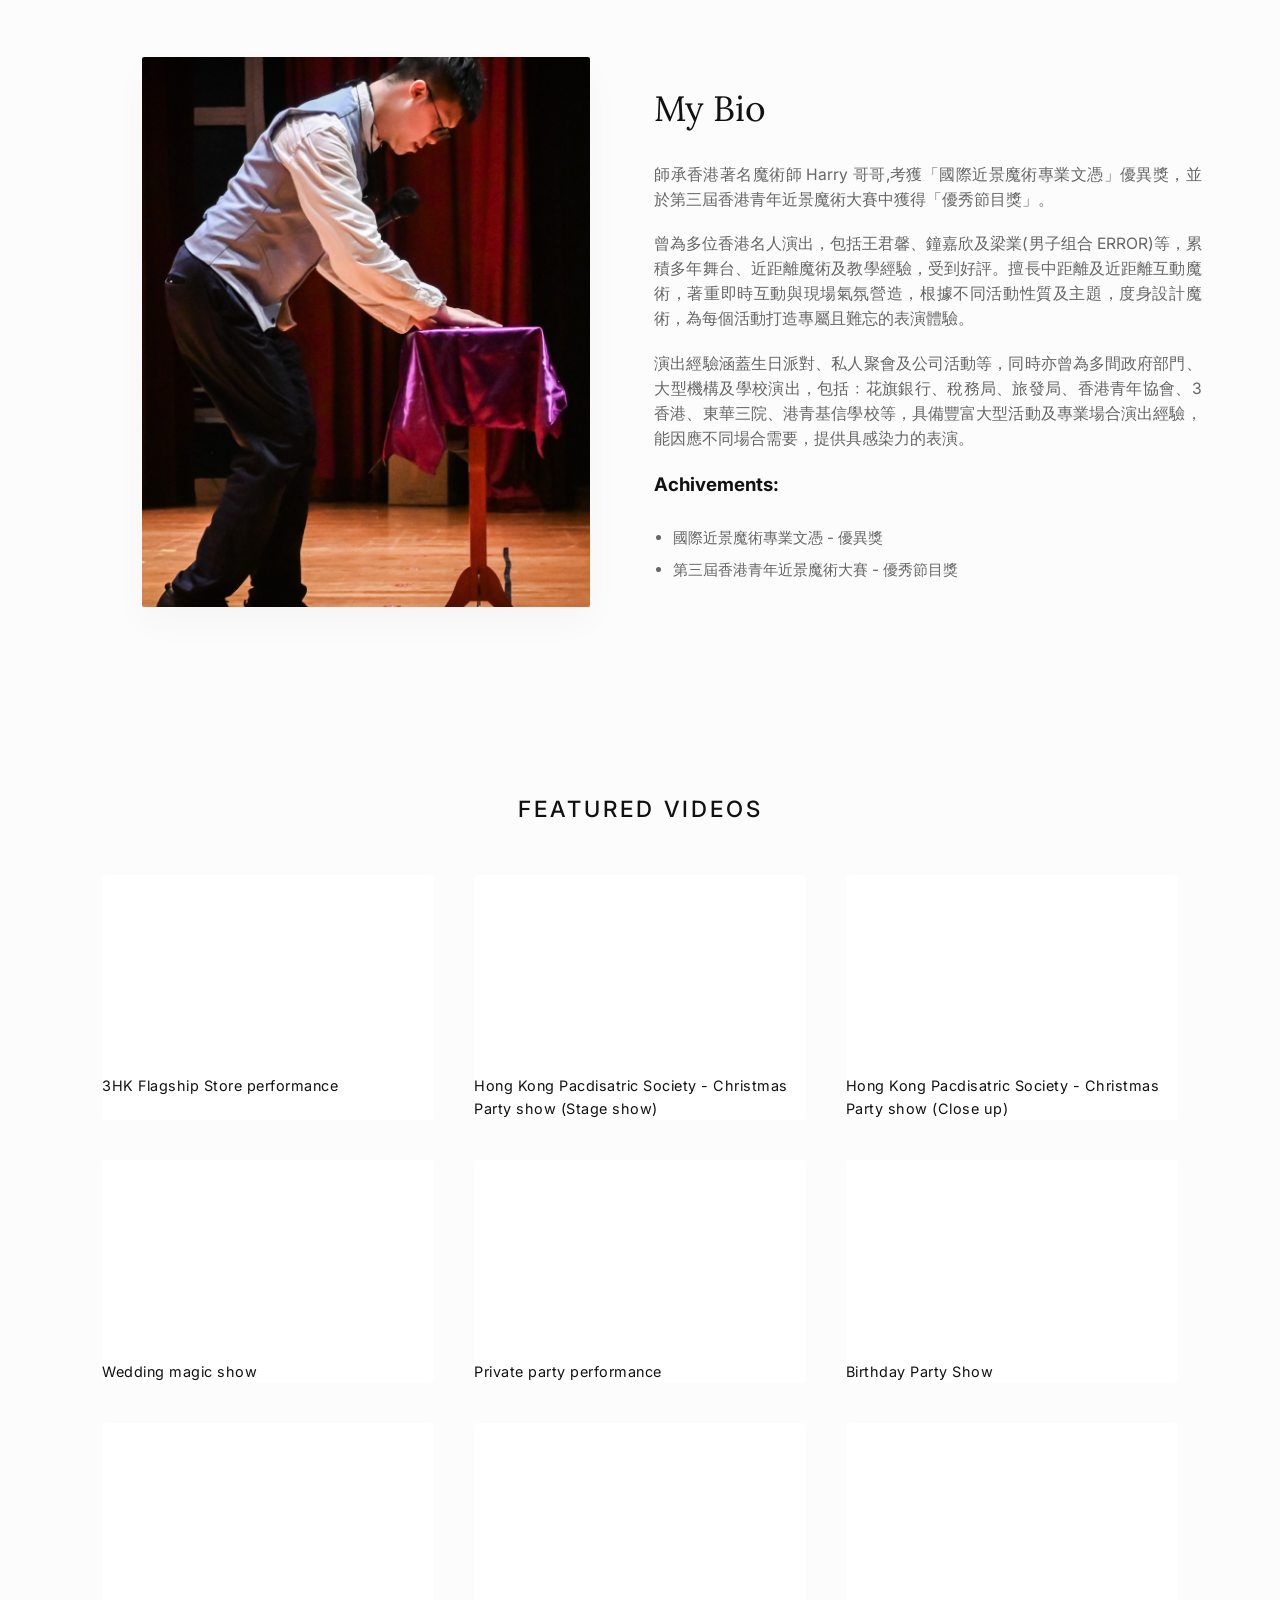
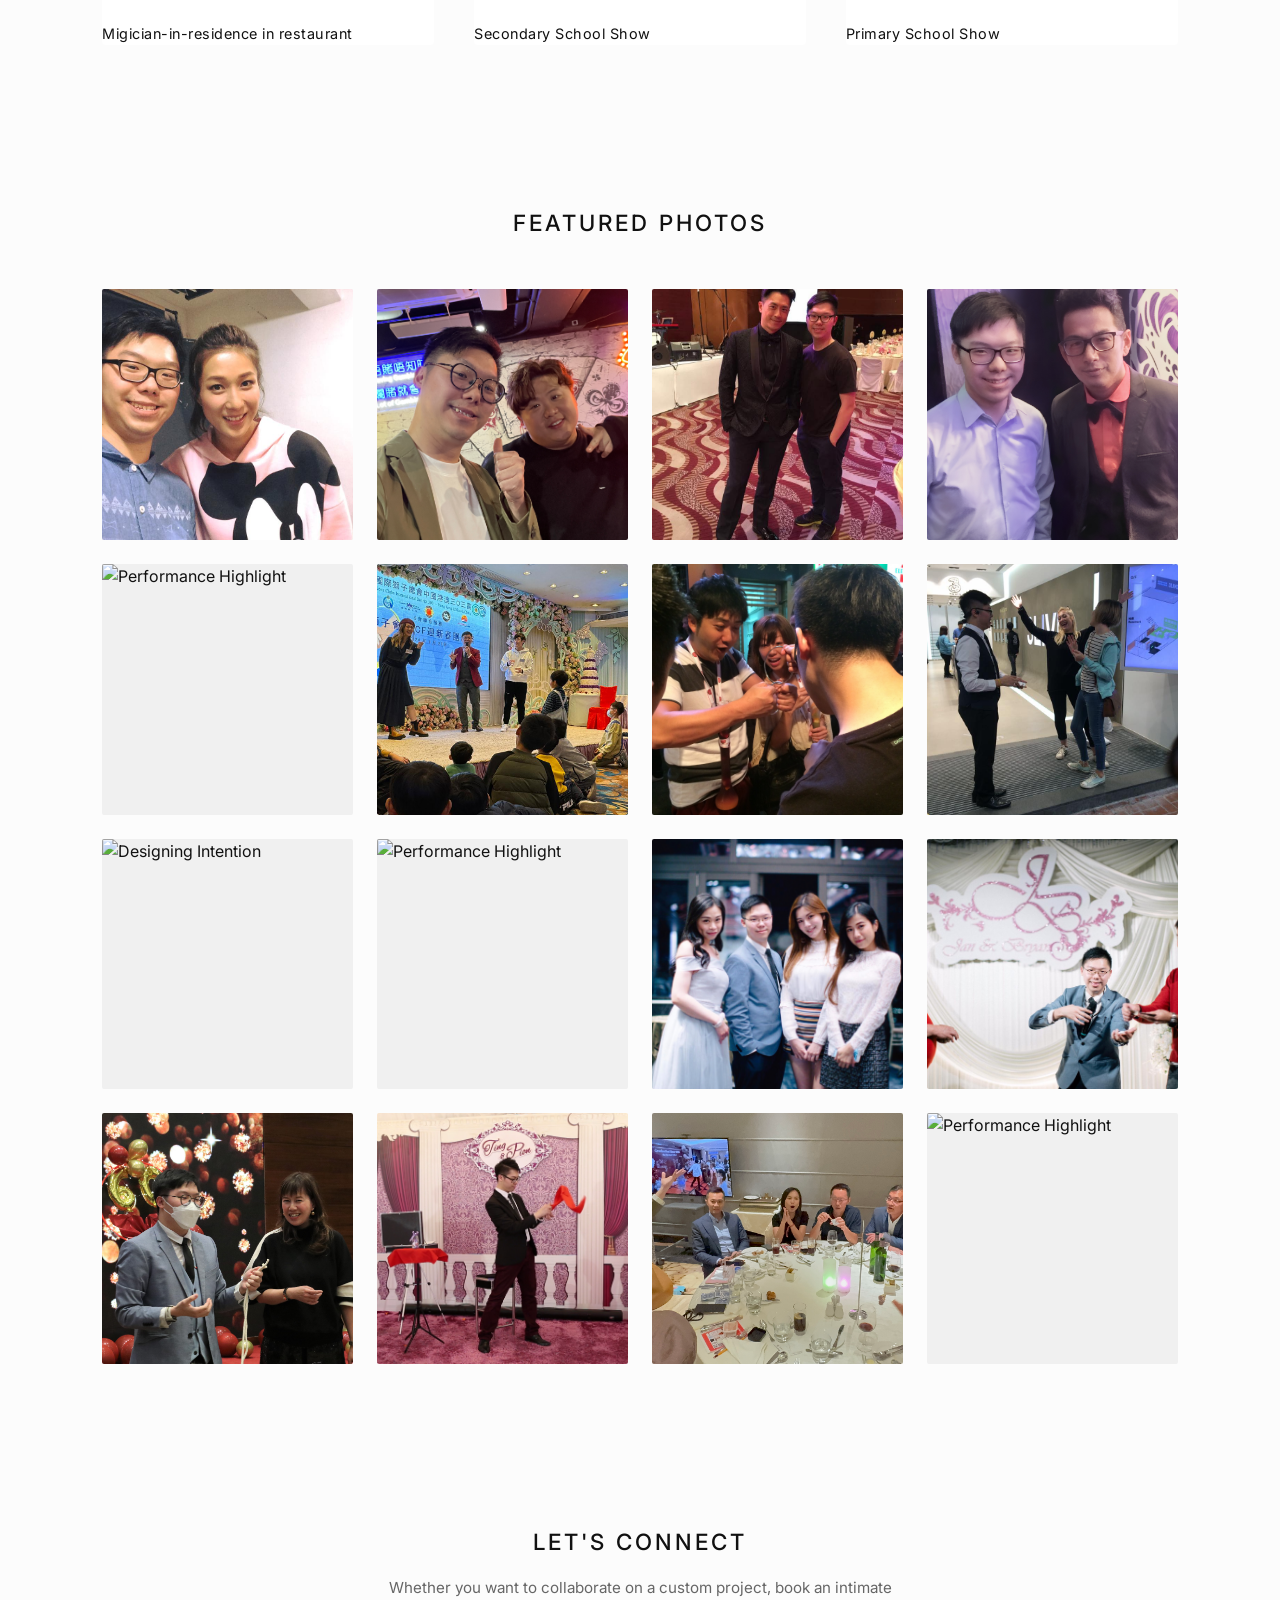
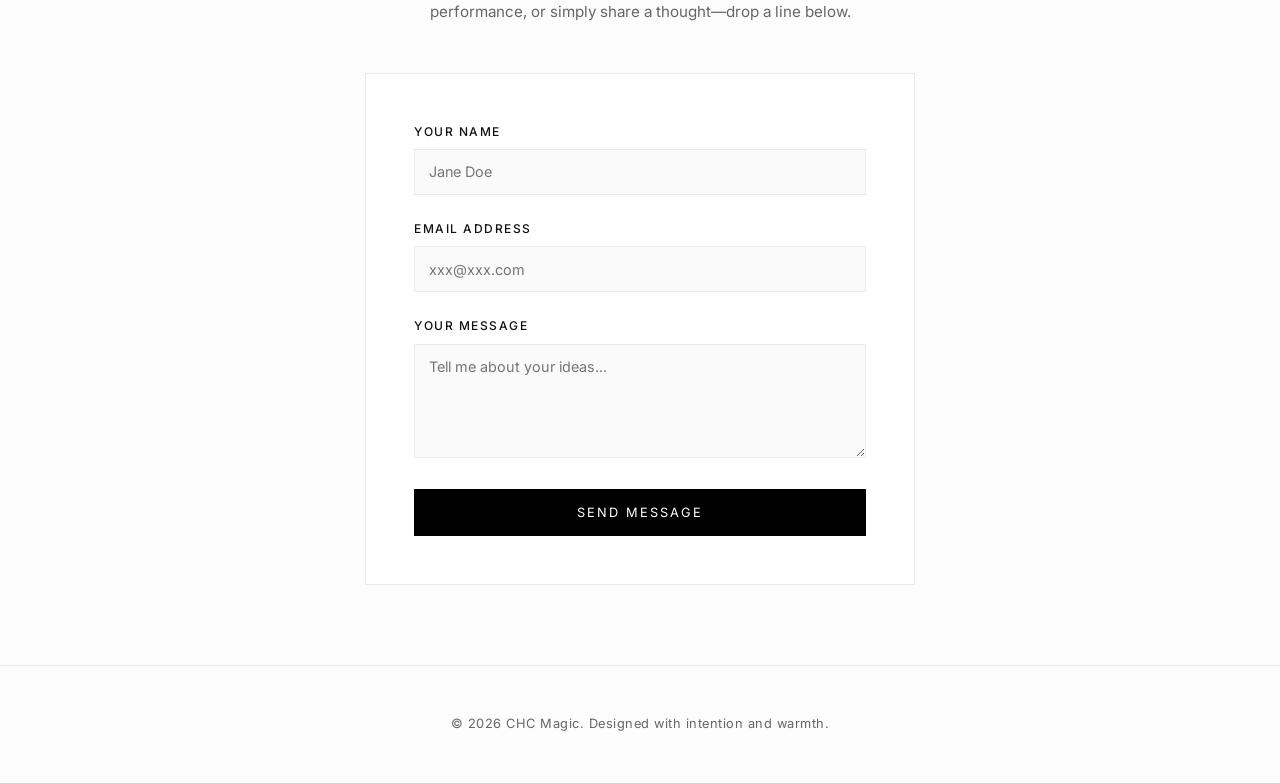
==== commit cd984e57: "Update index.html" ====
--- a/index.html
+++ b/index.html
@@ -96,7 +96,7 @@
                     <div class="about-content">
                         <h2>My Bio</h2>
                         <p>師承香港著名魔術師 Harry 哥哥,考獲「國際近景魔術專業文憑」優異獎，並於第三屆香港青年近景魔術大賽中獲得「優秀節目獎」。</p>
-                        <p>曾為多位香港名人演出，包括王君馨、鐘嘉欣等，累積多年舞台、近距離魔術及教學經驗，受到好評。擅長中距離及近距離互動魔術，著重即時互動與現場氣氛營造，根據不同活動性質及主題，度身設計魔術，為每個活動打造專屬且難忘的表演體驗。</p>
+                        <p>曾為多位香港名人演出，包括王君馨、鐘嘉欣及梁業(男子组合 ERROR)等，累積多年舞台、近距離魔術及教學經驗，受到好評。擅長中距離及近距離互動魔術，著重即時互動與現場氣氛營造，根據不同活動性質及主題，度身設計魔術，為每個活動打造專屬且難忘的表演體驗。</p>
                         <p>演出經驗涵蓋生日派對、私人聚會及公司活動等，同時亦曾為多間政府部門、大型機構及學校演出，包括﹕花旗銀行、稅務局、旅發局、香港青年協會、3香港、東華三院、港青基信學校等，具備豐富大型活動及專業場合演出經驗，能因應不同場合需要，提供具感染力的表演。</p>
                         <h3 style="padding-bottom: 10px;">Achivements:</h3>
                         <ul>
